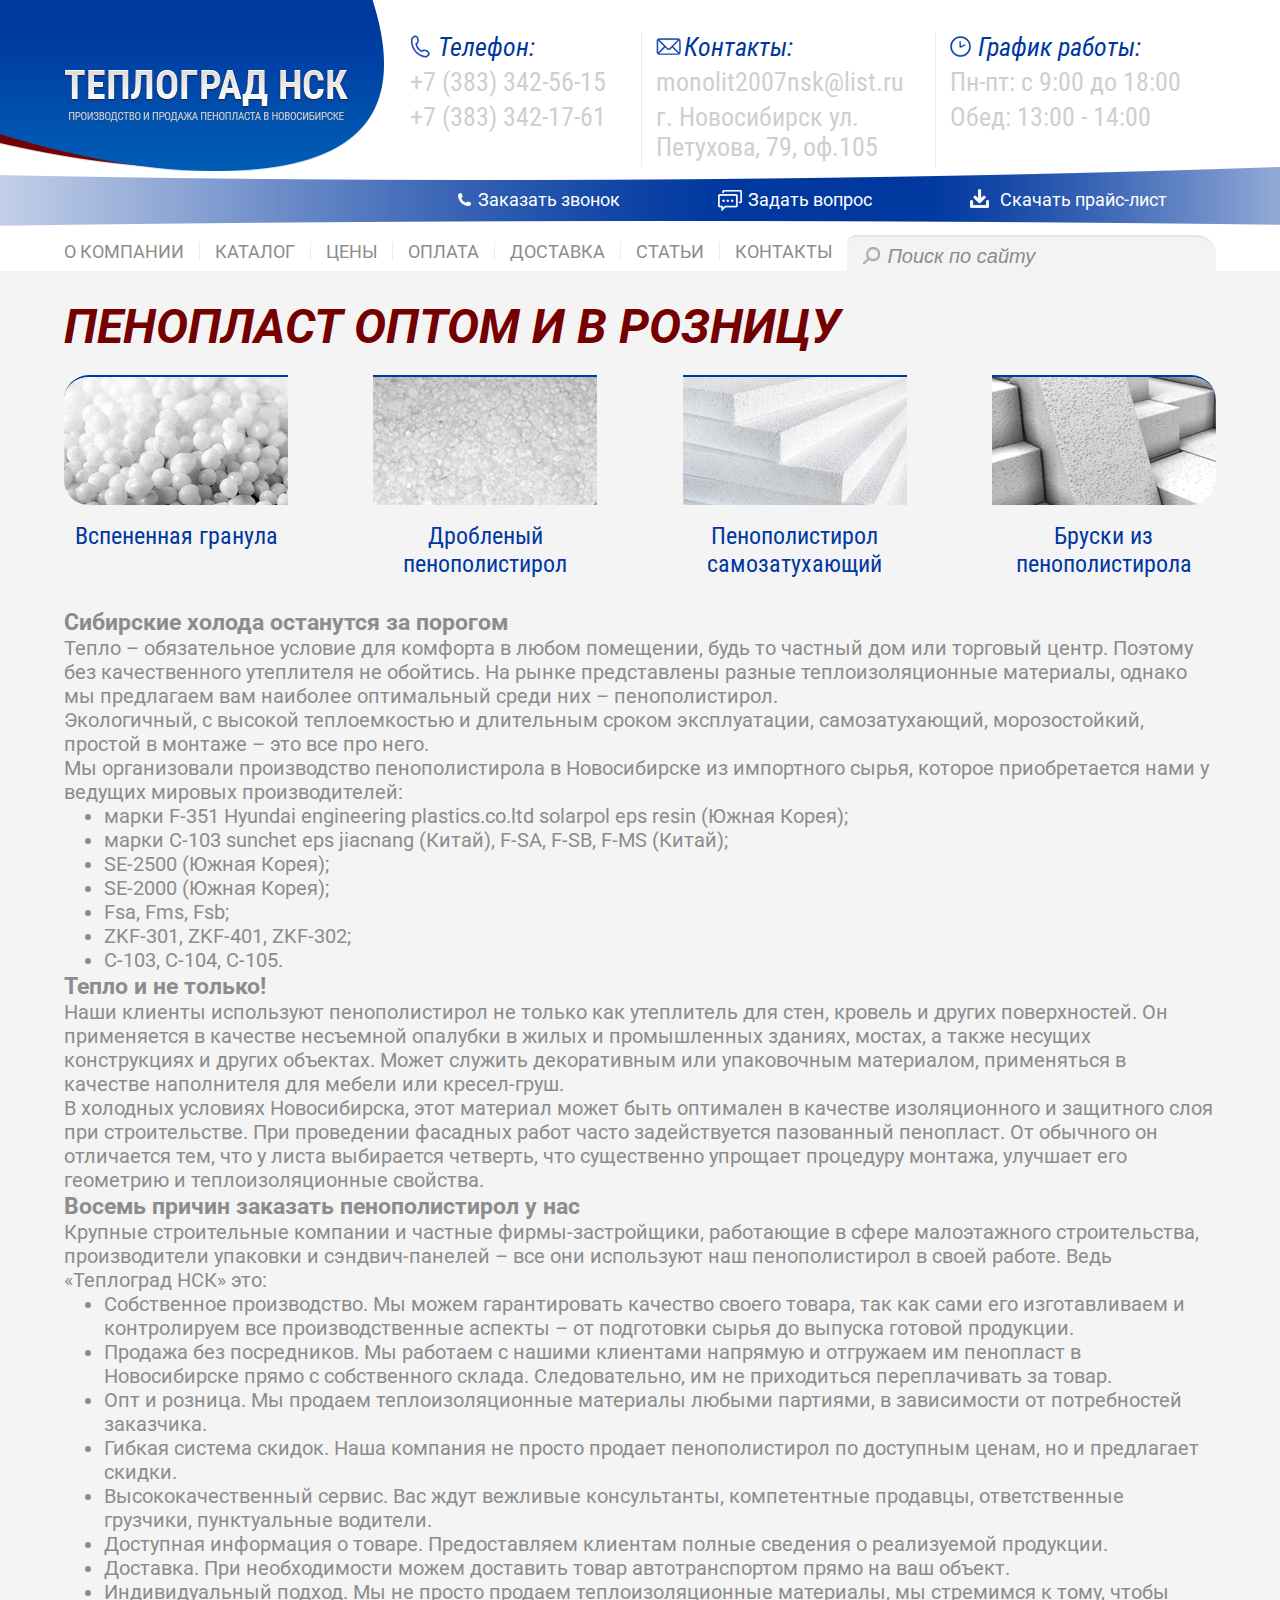
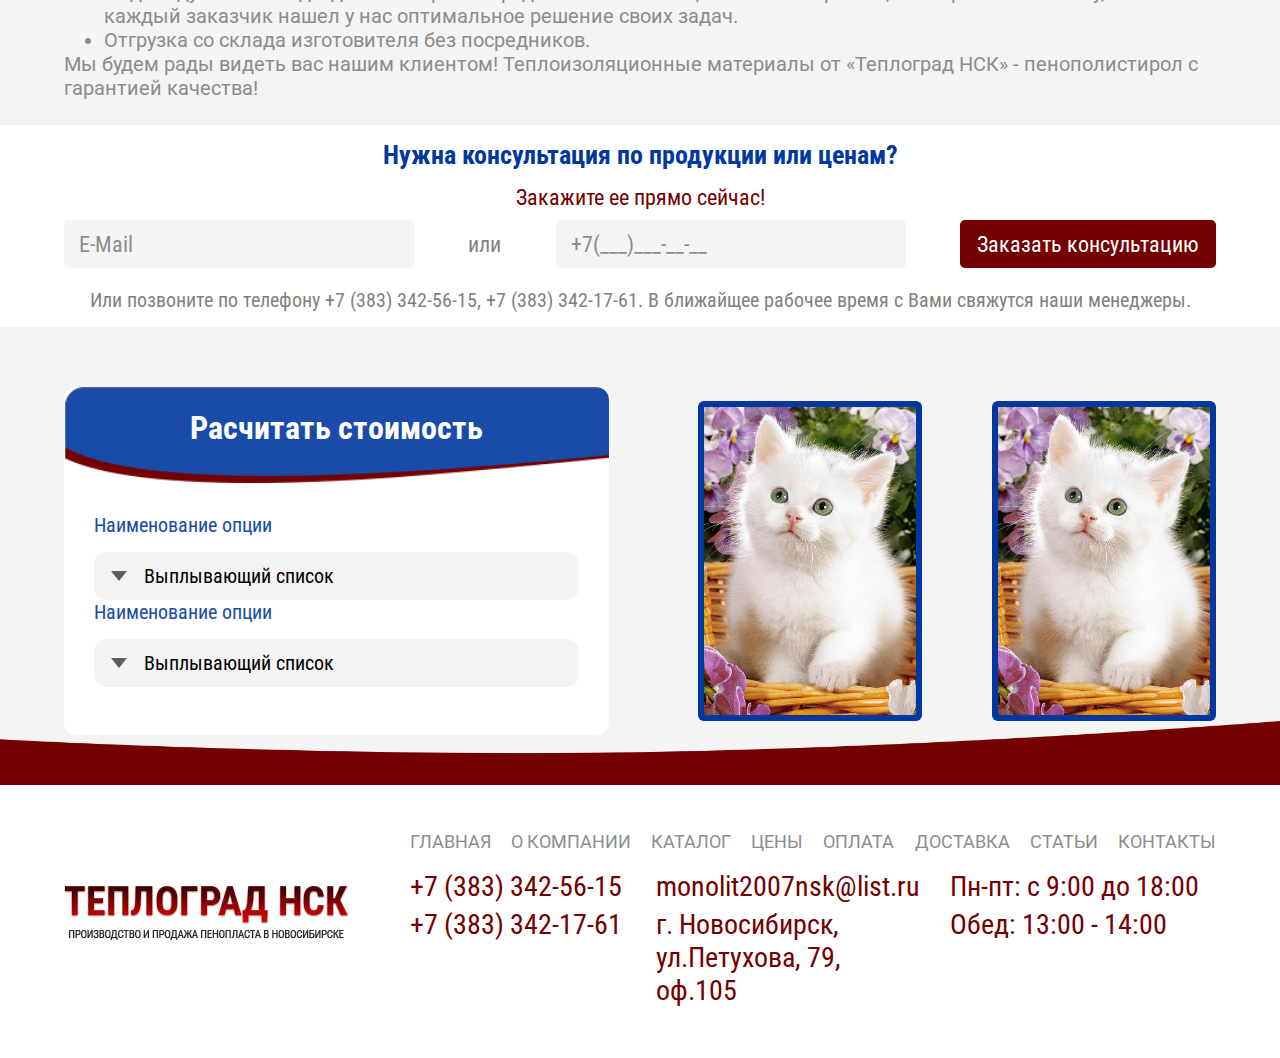
==== index.html @ 65cd07c8 "Правки клиента" ====
<!DOCTYPE html>
<html lang="en">
<head>
	<meta charset="UTF-8">
	<meta name="viewport" content="width=device-width, initial-scale=1">
	<link rel="stylesheet" href="css/style.css">
	<title>Теплоград</title>
</head>
<body>
	<header class="header">
		<div class="container">
			<div class="heaeder__top">
				<div class="header__logo">
					<a href="#" class="header__logo--link">
						<img src="img/Logo.png" alt="Теплоград НСК">
					</a>
				</div>
				<div class="header__info">
					<div class="header__phone">
						<span class="header__blue">
							Телефон:
						</span>
						<p class="header__text">
							<a href="tel:+73833425615">
								+7 (383) 342-56-15
							</a>
						</p>
						<p class="header__text">
							<a href="tel:+73833421761">
								+7 (383) 342-17-61
							</a>
						</p>
					</div>
					<div class="header__line"></div>
					<div class="header__contacts">
						<span class="header__blue">
							Контакты:
						</span>
						<p class="header__text">
							monolit2007nsk@list.ru
						</p>
						<p class="header__text">
							г. Новосибирск ул. Петухова, 79, оф.105
						</p>
					</div>
					<div class="header__line"></div>
					<div class="header__work">
						<span class="header__blue">
							График работы:
						</span>
						<p class="header__text">
							Пн-пт: с 9:00 до 18:00
						</p>
						<p class="header__text">
							Обед: 13:00 - 14:00
						</p>
					</div>
				</div>
			</div>
		</div>
		<div class="header__user-link">
			<div class="container">
				<div class="header__link">
					<a href="#" class="header__call">
						Заказать звонок
					</a>
					<a href="№" class="header__question">
						Задать вопрос
					</a>
					<a href="#" class="header__price-list">
						Скачать прайс-лист
					</a>
				</div>
			</div>
		</div>
		<div class="container">
			<div class="header__burger">
				<span class="header__top-line"></span>
				<span class="header__center-line"></span>
				<span class="header__bottom-line"></span>
			</div>
			<ul class="header__nav">
				<li class="header__item">
					<a href="#" class="header__link">
						О компании
					</a>						
				</li>
				<li class="header__item--line"></li>
				<li class="header__item">
					<a href="#" class="header__link">
						Каталог
					</a>							
				</li>
				<li class="header__item--line"></li>
				<li class="header__item">
					<a href="#" class="header__link">
						Цены
					</a>							
				</li>
				<li class="header__item--line"></li>
				<li class="header__item">
					<a href="#" class="header__link">
						Оплата
					</a>
				</li>
				<li class="header__item--line"></li>
				<li class="header__item">
					<a href="#" class="header__link">
						Доставка
					</a>	
				</li>
				<li class="header__item--line"></li>
				<li class="header__item">
					<a href="#" class="header__link">
						Статьи
					</a>							
				</li>
				<li class="header__item--line"></li>
				<li class="header__item">
					<a href="#" class="header__link">
						Контакты
					</a>							
				</li>
				<li class="header__item--search">
					<input type="search" id="site-search" name="search-site" placeholder="Поиск по сайту">
				</li>
			</ul>
		</div>
	</header>
	<main>
		<section class="content">
			<div class="container">
				<h1 class="content__header">
					Пенопласт оптом и в розницу
				</h1>
				<ul class="content__item">
<!--
					<li class="content__list">
						<img src="img/Photo1.png" alt="Пенопласт">
						<p>Пенопласт</p>
					</li>
-->
					<li class="content__list">
						<a href="#">
							<img src="img/Photo2.png" alt="Гранулы пенопласта">
							<p>Вспененная гранула</p>
						</a>
					</li>
					<li class="content__list">
						<a href="#">
							<img src="img/Photo3.png" alt="Крошка пенопласта">
							<p>Дробленый пенополистирол</p>
						</a>
					</li>
					<li class="content__list">
						<a href="#">
							<img src="img/Photo4.png" alt="Листовой пенопласт">
							<p>Пенополистирол самозатухающий</p>
						</a>
					</li>
					<li class="content__list">
						<a href="#">
							<img src="img/Photo5.png" alt="Пенопласт в блоках">
							<p>Бруски из пенополистирола</p>
						</a>
					</li>
				</ul>
				<div class="content__text">
					<h3>Сибирские холода останутся за порогом</h3>
					<p>Тепло – обязательное условие для комфорта в любом помещении, будь то частный дом или торговый центр. Поэтому без качественного утеплителя не обойтись. На рынке представлены разные теплоизоляционные материалы, однако мы предлагаем вам наиболее оптимальный среди них – пенополистирол.</p>
					<p>Экологичный, с высокой теплоемкостью и длительным сроком эксплуатации, самозатухающий, морозостойкий, простой в монтаже – это все про него.</p>
					<p>Мы организовали производство пенополистирола в Новосибирске из импортного сырья, которое приобретается нами у ведущих мировых производителей:</p>
					<ul>
						<li>марки F-351 Hyundai engineering plastics.co.ltd solarpol eps resin (Южная Корея);</li>
						<li>марки С-103 sunchet eps jiacnang (Китай), F-SA, F-SB, F-MS (Китай);</li>
						<li>SE-2500 (Южная Корея);</li>
						<li>SE-2000 (Южная Корея);</li>
						<li>Fsa, Fms, Fsb;</li>
						<li>ZKF-301, ZKF-401, ZKF-302;</li>
						<li>C-103, C-104, C-105.</li>
					</ul>
					<h3>Тепло и не только!</h3>
					<p>Наши клиенты используют пенополистирол не только как утеплитель для стен, кровель и других поверхностей. Он применяется в качестве несъемной опалубки в жилых и промышленных зданиях, мостах, а также несущих конструкциях и других объектах. Может служить декоративным или упаковочным материалом, применяться в качестве наполнителя для мебели или кресел-груш.</p>
					<p>В холодных условиях Новосибирска, этот материал может быть оптимален в качестве изоляционного и защитного слоя при строительстве. При проведении фасадных работ часто задействуется пазованный пенопласт. От обычного он отличается тем, что у листа выбирается четверть, что существенно упрощает процедуру монтажа, улучшает его геометрию и теплоизоляционные свойства.</p>
					<h3>Восемь причин заказать пенополистирол у нас</h3>
					<p>Крупные строительные компании и частные фирмы-застройщики, работающие в сфере малоэтажного строительства, производители упаковки и сэндвич-панелей – все они используют наш пенополистирол в своей работе. Ведь «Теплоград НСК» это:</p>
					<ul>
						<li>Собственное производство. Мы можем гарантировать качество своего товара, так как сами его изготавливаем и контролируем все производственные аспекты – от подготовки сырья до выпуска готовой продукции.</li>
						<li>Продажа без посредников. Мы работаем с нашими клиентами напрямую и отгружаем им пенопласт в Новосибирске прямо с собственного склада. Следовательно, им не приходиться переплачивать за товар.</li>
						<li>Опт и розница. Мы продаем теплоизоляционные материалы любыми партиями, в зависимости от потребностей заказчика.</li>
						<li>Гибкая система скидок. Наша компания не просто продает пенополистирол по доступным ценам, но и предлагает скидки.</li>
						<li>Высококачественный сервис. Вас ждут вежливые консультанты, компетентные продавцы, ответственные грузчики, пунктуальные водители.</li>
						<li>Доступная информация о товаре. Предоставляем клиентам полные сведения о реализуемой продукции.</li>
						<li>Доставка. При необходимости можем доставить товар автотранспортом прямо на ваш объект.</li>
						<li>Индивидуальный подход. Мы не просто продаем теплоизоляционные материалы, мы стремимся к тому, чтобы каждый заказчик нашел у нас оптимальное решение своих задач.</li>
						<li>Отгрузка со склада изготовителя без посредников.</li>
					</ul>
					<p>Мы будем рады видеть вас нашим клиентом! Теплоизоляционные материалы от «Теплоград НСК» - пенополистирол с гарантией качества! </p>
				</div>
			</div>
		</section>
		<section class="form">
			<div class="container">
				<h2 class="form__header">
					Нужна консультация по продукции или ценам?
				</h2>
				<p class="form__sub-heder">
					Закажите ее прямо сейчас!
				</p>
				<form action="#" class="form__data">
					<input class="form__mail form--input" type="email" placeholder="E-Mail">
					<p class="form__сonnection">
						или
					</p>
					<input type="phone" class="form__phone form--input" placeholder="+7(___)___-__-__">
					<input type="submit" class="form__submit" value="Заказать консультацию">
				</form>
				<p class="form__bottom">
					Или позвоните по телефону +7 (383) 342-56-15, +7 (383) 342-17-61. В ближайщее рабочее время с Вами свяжутся наши менеджеры.
				</p>
			</div>
		</section>
		<section class="calc">
			<div class="container">
				<div class="calc__left">
					<h2 class="calc__header">
						Расчитать стоимость
					</h2>
					<div class="calc__option-block">
						<p class="calc__name-option">
							Наименование опции
						</p>
						<div class="calc__container-select">
							<select name="theme-1" id="calc__select-1" class="calc__select">
								<option class="calc__option">
									Выплывающий список
								</option>
								<option value="что-то" class="calc__option">
									что-то
								</option>
								<option value="что-то" class="calc__option">
									что-то
								</option>
								<option value="что-то" class="calc__option">
									что-то
								</option>
							</select>
						</div>
						<p class="calc__name-option">
							Наименование опции
						</p>
						<div class="calc__container-select">
							<select name="theme-2" id="calc__select-2" class="calc__select">
								<option class="calc__option">
									Выплывающий список
								</option>
								<option value="что-то" class="calc__option">
									что-то
								</option>
								<option value="что-то" class="calc__option">
									что-то
								</option>
								<option value="что-то" class="calc__option">
									что-то
								</option>
							</select>
						</div>
					</div>
				</div>
				<div class="calc__right">
					<div class="calc__image">
						<img src="img/%D0%91%D0%B5%D0%BB%D0%B0%D1%8F%20%D0%BA%D0%B8%D1%81%D0%BA%D0%B0-1.jpg" alt="">
					</div>
					<div class="calc__image">
						<img src="img/%D0%91%D0%B5%D0%BB%D0%B0%D1%8F%20%D0%BA%D0%B8%D1%81%D0%BA%D0%B0-1.jpg" alt="">
					</div>
				</div>
			</div>
		</section>
	</main>
	<footer class="footer">
		<div class="container">
			<div class="footer__logo">
				<a href="#">
					<img src="img/Logo-bottom.png" alt="Теплоград НСК">
				</a>				
			</div>
			<div class="footer__right">
				<ul class="footer__nav">
					<li class="footer__item">
						<a href="#" class="footer__link">
							Главная
						</a>
					</li>
					<li class="footer__item">
						<a href="#" class="footer__link">
							О компании
						</a>						
					</li>
					<li class="footer__item">
						<a href="#" class="footer__link">
							Каталог
						</a>							
					</li>
					<li class="footer__item">
						<a href="#" class="footer__link">
							Цены
						</a>							
					</li>
					<li class="footer__item">
						<a href="#" class="footer__link">
							Оплата
						</a>
					</li>
					<li class="footer__item">
						<a href="#" class="footer__link">
							Доставка
						</a>	
					</li>
					<li class="footer__item">
						<a href="#" class="footer__link">
							Статьи
						</a>							
					</li>
					<li class="footer__item">
						<a href="#" class="footer__link">
							Контакты
						</a>							
					</li>
				</ul>
				<div class="footer__info">
					<div class="footer__phone">
						<p class="footer__text">
							<a href="tel:+73833425615">
								+7 (383) 342-56-15
							</a>
						</p>
						<p class="footer__text">
							<a href="tel:+73833421761">
								+7 (383) 342-17-61
							</a>
						</p>
					</div>
					<div class="footer__contacts">
						<p class="footer__text">
							monolit2007nsk@list.ru
						</p>
						<p class="footer__text">
							г. Новосибирск, ул.Петухова, 79, оф.105
						</p>
					</div>
					<div class="footer__work">
						<p class="footer__text">
							Пн-пт: с 9:00 до 18:00
						</p>
						<p class="footer__text">
							Обед: 13:00 - 14:00
						</p>
					</div>
				</div>
			</div>
		</div>
	</footer>
	
	<script src="js/js.js"></script>
</body>
</html>
---- css/style.css ----
@import url('https://fonts.googleapis.com/css?family=Roboto:300,300i,400,400i,700,700i&subset=cyrillic-ext');
@import url('https://fonts.googleapis.com/css?family=Roboto+Condensed:300,300i,400,400i&subset=cyrillic-ext');
* {
  margin: 0;
  padding: 0;
  box-sizing: border-box;
}
html,
body {
  font-family: "Roboto", sans-serif;
  font-size: 62.5%;
}
a {
  text-decoration: none;
}
.header {
  margin-top: 3.2rem;
}
.container {
  margin: 0 auto;
  max-width: 119.2rem;
  width: 100%;
  padding-left: 2rem;
  padding-right: 2rem;
}
.heaeder__top {
  display: flex;
  justify-content: space-between;
  font-size: 2.6rem;
  align-items: center;
  position: relative;
}
.header__info {
  display: flex;
  justify-content: space-between;
  width: 70%;
  color: #a0a0a0;
}
.header__info a {
  color: #a0a0a0;
}
.header__phone {
  width: 27%;
}
.header__contacts,
.header__work {
  width: 33%;
}
.header__logo {
  width: 30%;
}
.header__logo::after {
  content: '';
  width: 87rem;
  height: 17.6rem;
  background-image: url(../img/Blue%20Shape.png);
  background-size: cover;
  position: absolute;
  top: -3.7rem;
  left: -55rem;
  z-index: -1;
}
.header__logo img {
  width: 28.5rem;
}
.header__blue {
  padding-left: 2.8rem;
  color: #0038a0;
  position: relative;
  font-family: 'Roboto Condensed', sans-serif;
  font-style: italic;
}
.header__blue::after {
  content: '';
  position: absolute;
  left: 0;
  background-repeat: no-repeat;
  background-size: cover;
}
.header__line {
  width: 1px;
  min-height: max-content;
  background-color: #ECECEC;
}
.header__text {
  margin-bottom: 5px;
  margin-top: 5px;
  font-family: 'Roboto Condensed', sans-serif;
  opacity: 0.5;
}
.header__phone .header__blue::after {
  background-image: url(../img/Phone%20Icon.png);
  width: 2rem;
  height: 2.3rem;
  top: 0.3rem;
}
.header__contacts .header__blue::after {
  background-image: url(../img/Mail%20Icon.png);
  width: 2.5rem;
  height: 1.7rem;
  top: 0.6rem;
}
.header__work .header__blue::after {
  background-image: url(../img/Clock%20Icon.png);
  width: 2.1rem;
  height: 2.1rem;
  top: 0.4rem;
}
.header__user-link {
  background-image: url(../img/Shape.png);
  background-position: center 100%;
  background-repeat: no-repeat;
  height: 6.4rem;
  display: flex;
  align-self: center;
}
.header__user-link .container {
  display: flex;
}
.header__user-link .header__link {
  font-size: 1.8rem;
  width: 70%;
  margin-left: 30%;
  display: flex;
  justify-content: space-around;
  align-items: center;
}
.header__user-link .header__link a {
  color: #ffffff;
  position: relative;
}
.header__user-link .header__link a:hover {
  text-shadow: 0px 0px 6px #fff;
}
.header__user-link .header__link a::after {
  content: '';
  position: absolute;
  left: 0;
  background-repeat: no-repeat;
  background-size: cover;
}
.header__user-link .header__link a:hover:after {
  filter: drop-shadow(0px 0px 6px #ffffff);
}
.header__call {
  padding-left: 2rem;
}
.header__call::after {
  top: 0.4rem;
  background-image: url(../img/Phone%20Icon1.png);
  width: 1.3rem;
  height: 1.3rem;
}
.header__question {
  padding-left: 3rem;
}
.header__question::after {
  top: 0.1rem;
  background-image: url(../img/Message%20Icon.png);
  width: 2.4rem;
  height: 2.1rem;
}
.header__price-list {
  padding-left: 3rem;
}
.header__price-list::after {
  top: 0;
  background-image: url(../img/Download%20Icon.png);
  width: 1.9rem;
  height: 1.9rem;
}
.header__nav {
  list-style: none;
  font-size: 1.8rem;
  display: flex;
  justify-content: space-between;
  align-items: center;
  position: relative;
}
.header__item--line {
  width: 1px;
  min-height: 18px;
  background-color: #ECECEC;
}
header__item {
  line-height: 4.8rem;
}
.header__item .header__link {
  color: #8C8C8C;
  border-bottom: 4px solid #fff;
  text-transform: uppercase;
  padding: 0.5rem 0;
}
.header__item .header__link:hover {
  color: #0038A0;
  text-shadow: 0px 0px 6px #0038A0;
}
.header__item .header__link:active,
.header__item .header__link:target,
.header__item .header__link:focus {
  border-bottom: 4px solid #740000;
}
.header__item--search {
  width: 32%;
  position: relative;
  bottom: -0.4rem;
}
.header__item--search input {
  width: 100%;
  border: none;
  border-top: 2px solid #E6E6E6;
  border-top-left-radius: 0.9rem;
  border-top-right-radius: 2rem;
  height: 4rem;
  padding-left: 4rem;
  background: #F3F3F3;
  font-size: 2rem;
  font-style: italic;
  position: relative;
}
.header__item--search input::placeholder {
  color: #8C8C8C;
}
.header__item--search::after {
  content: '';
  width: 1.7rem;
  height: 1.7rem;
  background-image: url(../img/Icon.png);
  background-size: cover;
  background-repeat: no-repeat;
  position: absolute;
  top: 1.2rem;
  left: 1.6rem;
}
.content {
  background-color: #F4F4F4;
}
.content__header {
  font-size: 4.8rem;
  color: #740000;
  font-style: italic;
  text-transform: uppercase;
  padding-top: 2.7rem;
  margin-bottom: 2rem;
}
.content__item {
  list-style: none;
  display: flex;
  justify-content: space-between;
  align-items: flex-start;
}
.content__list {
  margin-bottom: 3rem;
  text-align: center;
  width: 22.4rem;
}
.content__list img {
  border-top: 2px solid #0038a0;
  margin-bottom: 1.5rem;
  width: 22.4rem;
}
.content__list:first-child img {
  border-top-left-radius: 2.5rem;
  border-bottom-left-radius: 2.5rem;
}
.content__list:last-child img {
  border-top-right-radius: 2.5rem;
  border-bottom-right-radius: 2.5rem;
}
.content__list p {
  font-size: 2.4rem;
  font-family: 'Roboto Condensed', sans-serif;
  color: #0038a0;
  transition: 0.5s;
}
.content__list a {
  transition: 0.5s;
}
.content__list a:hover {
  filter: drop-shadow(0px 0px 5px #000000);
}
.content__list a:hover p {
  color: #740000;
  filter: drop-shadow(0px 0px 5px #740000);
}
.content__text {
  font-size: 2rem;
  color: #8C8C8C;
  padding-bottom: 2.5rem;
}
.content__text ul {
  padding-left: 4rem;
}
.form {
  margin-bottom: 1.5rem;
  margin-top: 1.5rem;
  text-align: center;
  font-family: 'Roboto Condensed', sans-serif;
}
.form__header {
  font-size: 2.6rem;
  color: #0038a0;
  margin-bottom: 1.5rem;
}
.form__sub-heder {
  color: #740000;
  font-size: 2.2rem;
  margin-bottom: 1rem;
}
.form__data {
  display: flex;
  justify-content: space-between;
  align-items: center;
  font-size: 2.2rem;
  margin-bottom: 2rem;
}
.form--input {
  width: 35rem;
  height: 4.8rem;
  border: none;
  border-radius: 5px;
  background-color: #F4F4F4;
  padding-left: 1.5rem;
  font-size: 2.2rem;
  font-family: 'Roboto Condensed', sans-serif;
}
.form--input::placeholder {
  color: #8C8C8C;
}
.form__сonnection {
  opacity: 0.5;
}
.form__submit {
  background-color: #740000;
  color: #fff;
  border: none;
  border-radius: 5px;
  width: 25.6rem;
  height: 4.8rem;
  font-size: 2.2rem;
  cursor: pointer;
  font-family: 'Roboto Condensed', sans-serif;
}
.form__bottom {
  font-size: 2rem;
  margin-bottom: 1.5rem;
  opacity: 0.5;
}
.calc {
  background-color: #F4F4F4;
  padding-top: 6rem;
  padding-bottom: 5rem;
  font-family: 'Roboto Condensed', sans-serif;
  position: relative;
  overflow: hidden;
}
.calc .container {
  display: flex;
  justify-content: space-between;
  align-items: center;
}
.calc::before {
  content: '';
  position: absolute;
  bottom: 0;
  left: 0;
  background-image: url(../img/Red%20Shape.png);
  background-repeat: no-repeat;
  height: 6.4rem;
  width: 100vw;
  background-size: cover;
}
.calc__left {
  background-color: #fff;
  border-radius: 13px;
  width: 54.5rem;
}
.calc__header {
  text-align: center;
  padding-top: 2.2rem;
  padding-bottom: 3.6rem;
  font-size: 3.2rem;
  margin-bottom: 3rem;
  color: #fff;
  background-image: url(../img/Blue%20Shape1.png);
  background-size: cover;
  background-repeat: no-repeat;
  height: 100%;
  width: 100%;
  border-top-left-radius: 13px;
  border-top-right-radius: 13px;
}
.calc__option-block {
  padding-left: 3rem;
  padding-right: 3rem;
  padding-bottom: 4.8rem;
}
.calc__name-option {
  font-size: 2rem;
  color: #194ca9;
  margin-bottom: 1.5rem;
}
.calc__select {
  width: 100%;
  padding-left: 5rem;
  height: 4.8rem;
  margin-bottom: 2rem;
  font-size: 2rem;
  border: none;
  background-color: #F4F4F4;
  font-family: 'Roboto Condensed', sans-serif;
  border-radius: 13px;
  -webkit-appearance: none;
}
.calc__select:last-child {
  margin-bottom: 0;
}
.calc__container-select {
  position: relative;
}
.calc__container-select::after {
  content: '';
  width: 1.6rem;
  height: 1rem;
  top: 50%;
  margin-top: -0.5rem;
  position: absolute;
  left: 1.7rem;
  background-image: url(../img/Arrow.png);
  background-repeat: no-repeat;
  background-size: cover;
  z-index: 1;
}
.calc__right {
  display: flex;
  justify-content: space-between;
  width: 45%;
}
.calc__image {
  height: 32rem;
  width: 22.4rem;
  border-radius: 6px;
  background-color: #0038A0;
  padding: 6px;
}
.calc__image img {
  width: 100%;
  height: 100%;
}
.footer {
  margin-top: 3.2rem;
  margin-bottom: 4.6rem;
}
.footer .container {
  display: flex;
  justify-content: space-between;
  align-items: center;
}
.footer__logo {
  width: 30%;
}
.footer__logo img {
  width: 28.5rem;
}
.footer__right {
  width: 70%;
  display: flex;
  flex-direction: column;
}
.footer__nav {
  list-style: none;
  font-size: 1.8rem;
  display: flex;
  justify-content: space-between;
  align-items: center;
  height: 4.8rem;
  position: relative;
}
.footer__item--line {
  width: 1px;
  min-height: 18px;
  background-color: #ECECEC;
}
.footer__item .footer__link {
  color: #8C8C8C;
  border-bottom: 4px solid #fff;
  text-transform: uppercase;
  padding: 1rem 0;
}
.footer__item .footer__link:hover {
  color: #740000;
  text-shadow: 0px 0px 6px #740000;
}
.footer__info {
  display: flex;
  justify-content: space-between;
}
.footer__info a {
  color: #740000;
}
.footer__text {
  margin-bottom: 5px;
  margin-top: 5px;
  font-family: 'Roboto Condensed', sans-serif;
  color: #740000;
  font-size: 2.8rem;
}
.header__burger {
  display: none;
}
.footer__phone {
  width: 27%;
}
.footer__contacts,
.footer__work {
  width: 33%;
}
@media (max-width: 1192px) {
  html,
  body {
    font-size: 0.8389vw;
  }
}
@media (max-width: 700px) {
  .content__list:first-child img,
  .content__list:last-child img {
    border-top-left-radius: 0;
    border-bottom-left-radius: 0;
  }
  .content__list img {
    border-top: none;
  }
  .content__item {
    flex-wrap: wrap;
    justify-content: space-between;
    flex-direction: column;
    align-items: center;
  }
  .content__list {
    width: 80%;
  }
  .form__data {
    flex-direction: column;
  }
  .form--input {
    margin-bottom: 2rem;
    width: 65%;
    height: 48px;
    font-size: 16px;
  }
  .form__сonnection {
    display: none;
  }
  .form__submit {
    width: 65%;
    height: 48px;
    font-size: 16px;
  }
  .calc .container {
    flex-direction: column;
  }
  .calc__left {
    margin-bottom: 4rem;
    width: 50rem;
  }
  .calc__select {
    height: 48px;
  }
  .heaeder__top {
    flex-direction: column;
    font-size: 4rem;
  }
  .header__logo::after {
    content: '';
    width: 100vw;
    height: 14.5rem;
    background-size: cover;
    position: absolute;
    background-color: #0038a0;
    top: -3.2rem;
    left: -2rem;
    z-index: -1;
    background-image: none;
  }
  .header__logo {
    width: auto;
    margin-bottom: 2rem;
  }
  .header__logo img {
    width: 50rem;
  }
  .header__user-link {
    background-position: center 100%;
    background-repeat: no-repeat;
    height: 6.4rem;
    display: flex;
    align-self: center;
    background-color: #740000;
  }
  .header__user-link .header__link {
    margin-left: 0;
    width: 100%;
  }
  .header__nav {
    flex-direction: column;
    height: auto;
    font-size: 12px;
    display: none;
  }
  .header__item--search input {
    text-align: center;
  }
  .header__item--line {
    width: 100vw;
    min-height: 1px;
  }
  .header__item .header__link {
    line-height: 32px;
  }
  .header__item--search input {
    height: 32px;
    font-size: 12px;
  }
  .header__item--search::after {
    top: 8px;
    left: 12px;
    width: 12px;
    height: 12px;
  }
  .header__burger {
    display: flex;
    height: 40px;
    flex-direction: column;
    align-items: center;
    justify-content: center;
    width: 40px;
  }
  .header__top-line,
  .header__center-line,
  .header__bottom-line {
    width: 20px;
    height: 1px;
    background-color: #0038a0;
    transition: 1s;
  }
  .header__top-line {
    transform: translateY(-5px);
  }
  .header__bottom-line {
    transform: translateY(5px);
  }
  .header__burger--active .header__center-line {
    display: none;
  }
  .header__burger--active .header__top-line {
    transform: rotate(-45deg);
  }
  .header__burger--active .header__bottom-line {
    transform: rotate(45deg);
  }
  .header__burger--active ~ .header__nav {
    display: flex;
  }
  .footer .container {
    flex-direction: column-reverse;
  }
  .footer__logo {
    width: auto;
  }
  .footer__logo img {
    width: 50rem;
  }
  .footer__right {
    width: 100%;
    margin-bottom: 2rem;
  }
  .calc__image {
    height: 100%;
    width: 47%;
  }
  .form__header {
    font-size: 16px;
  }
  .form__sub-heder {
    font-size: 14px;
  }
  .content__list img {
    width: auto;
  }
  .content__list p {
    font-size: 16px;
  }
  .calc__right {
    width: 50rem;
  }
  .header__info {
    width: 100%;
  }
  .header__contacts .header__blue::after {
    top: 1.1rem;
  }
  .header__phone .header__blue::after {
    top: 0.9rem;
  }
  .header__work .header__blue::after {
    top: 1rem;
  }
  .header__user-link .header__link {
    font-size: 3.4rem;
  }
  .header__call {
    padding-left: 3rem;
  }
  .header__question {
    padding-left: 4rem;
  }
  .header__price-list {
    padding-left: 4rem;
  }
  .header__call::after {
    width: 2.3rem;
    height: 2.3rem;
  }
  .header__question::after {
    width: 3.4rem;
    height: 3.1rem;
  }
  .header__price-list::after {
    width: 2.9rem;
    height: 2.9rem;
  }
  .calc__header {
    font-size: 16px;
  }
  .calc__name-option,
  .calc__select,
  .form__bottom,
  .content__text {
    font-size: 14px;
  }
  .footer__nav {
    font-size: 2.8rem;
  }
  .footer__text {
    font-size: 3.8rem;
  }
}
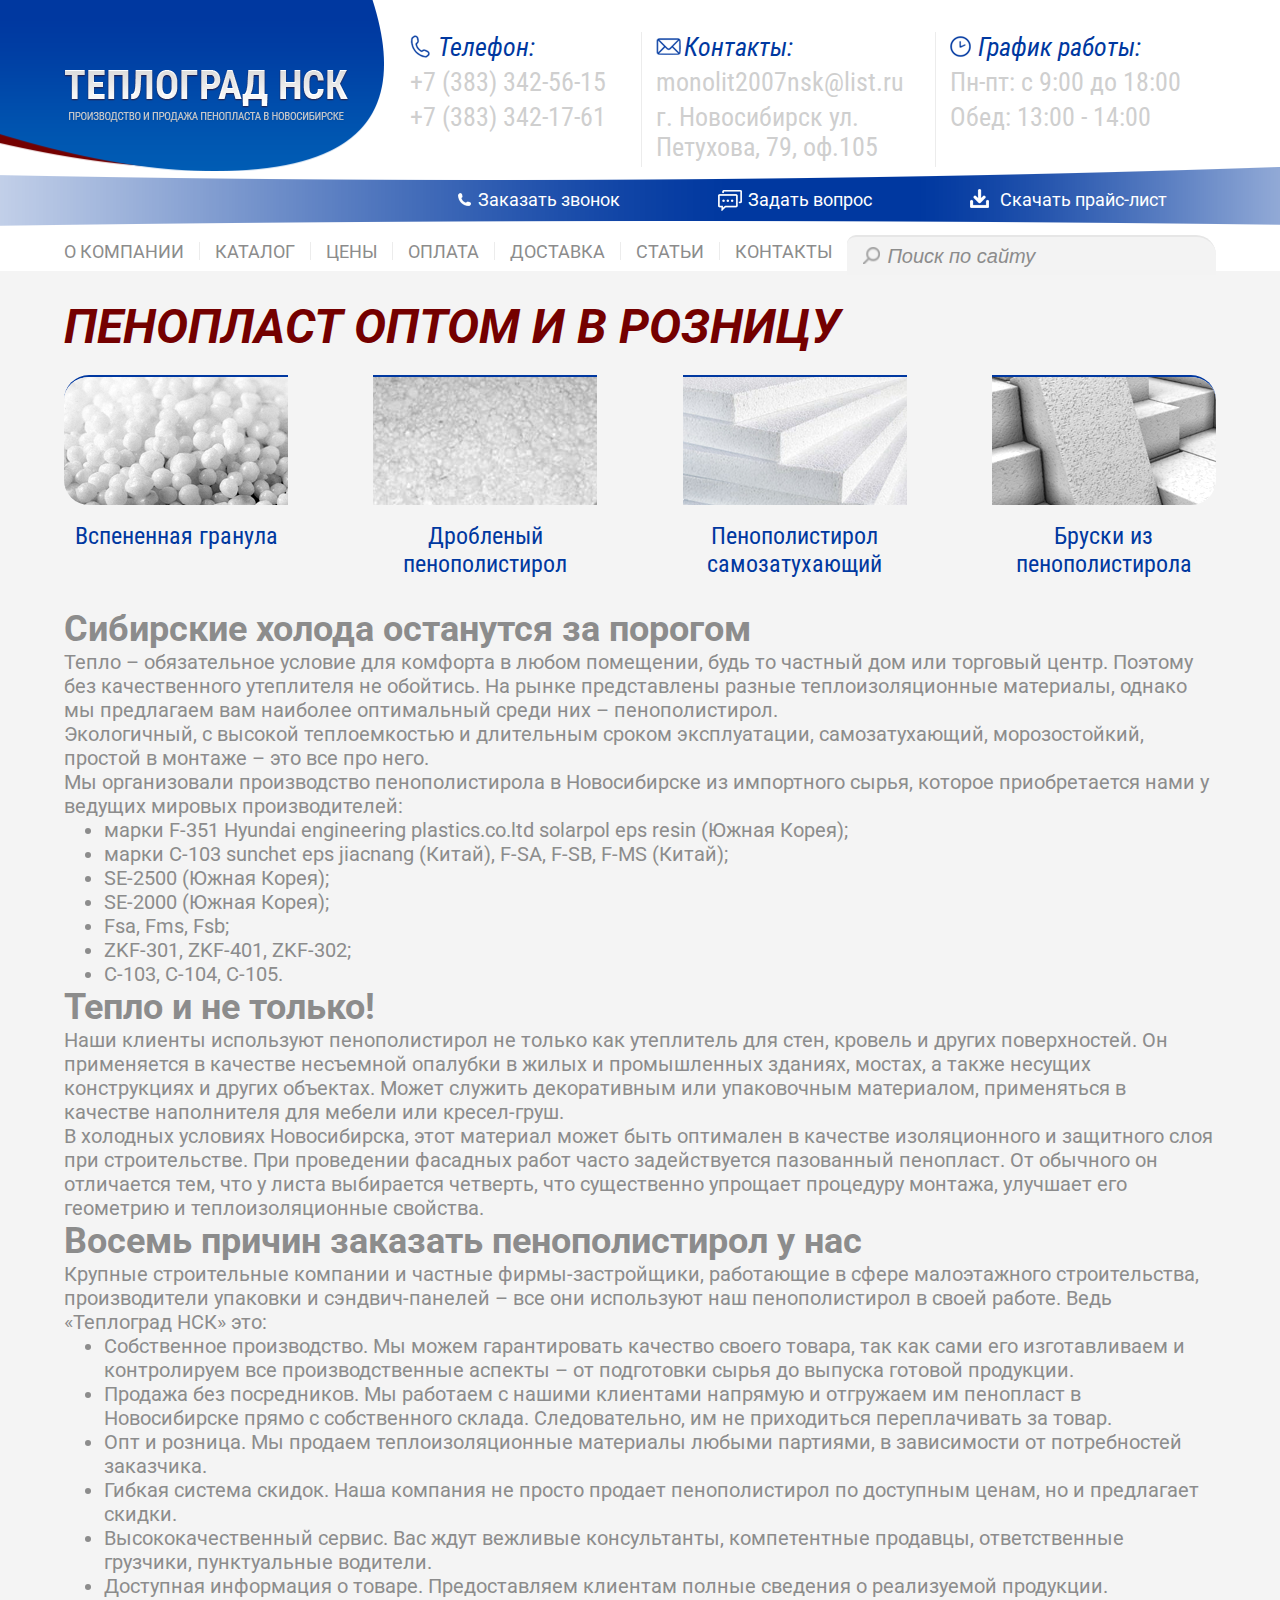
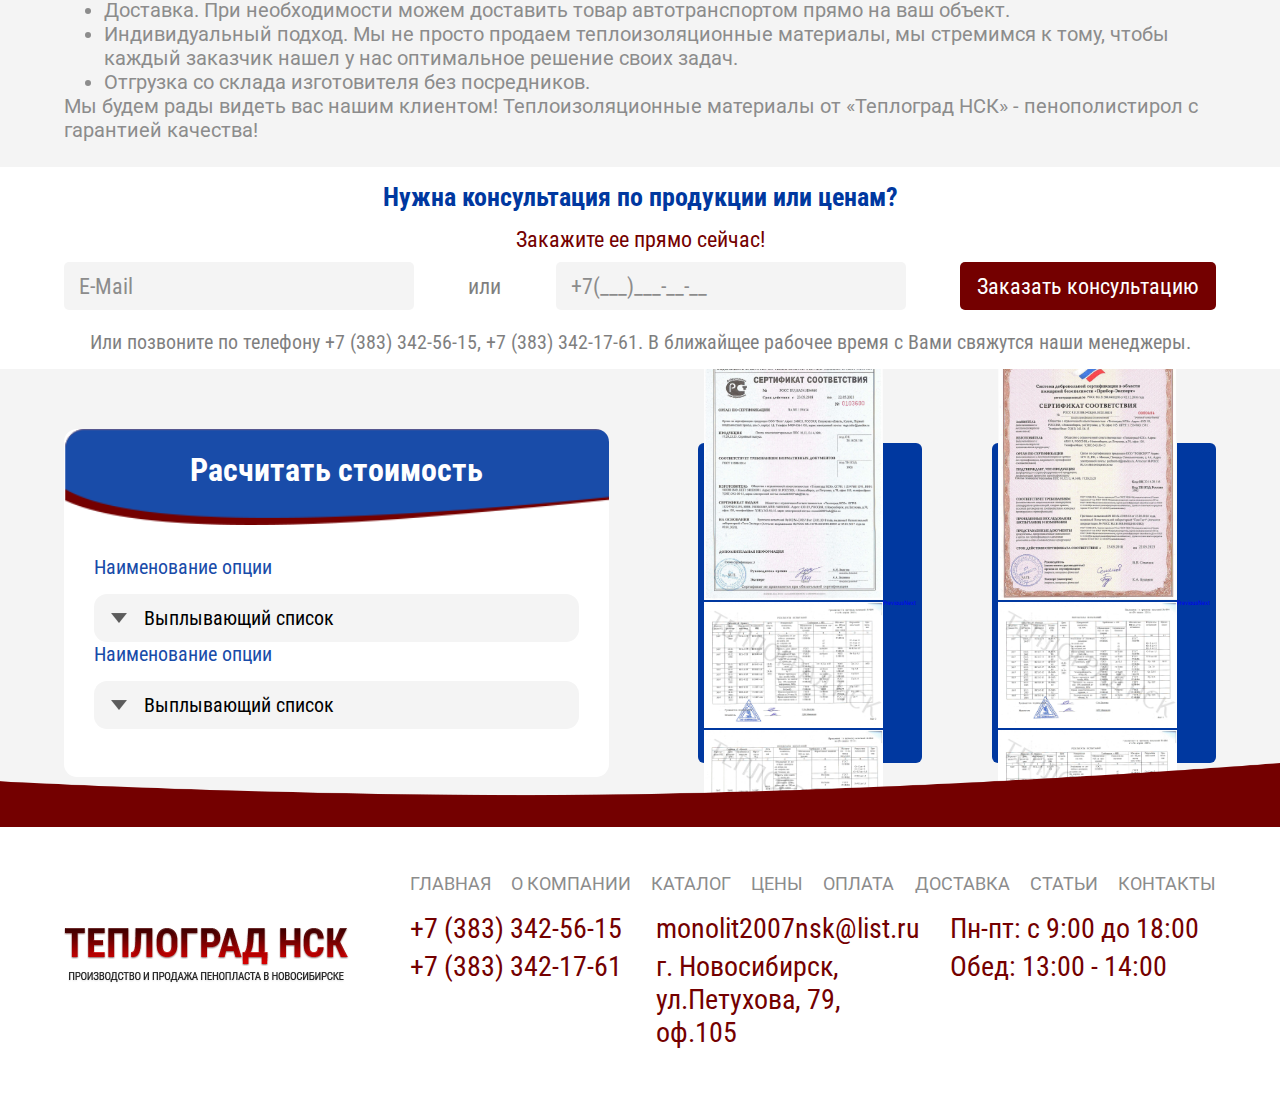
==== commit c4ee89ec: "Fix gallery" ====
--- a/index.html
+++ b/index.html
@@ -3,7 +3,9 @@
 <head>
 	<meta charset="UTF-8">
 	<meta name="viewport" content="width=device-width, initial-scale=1">
+	<link rel="stylesheet" href="https://stackpath.bootstrapcdn.com/bootstrap/4.1.3/css/bootstrap.min.css" integrity="sha384-MCw98/SFnGE8fJT3GXwEOngsV7Zt27NXFoaoApmYm81iuXoPkFOJwJ8ERdknLPMO" crossorigin="anonymous">
 	<link rel="stylesheet" href="css/style.css">
+	
 	<title>Теплоград</title>
 </head>
 <body>
@@ -268,16 +270,52 @@
 					</div>
 				</div>
 				<div class="calc__right">
-					<div class="calc__image">
-						<img src="img/%D0%91%D0%B5%D0%BB%D0%B0%D1%8F%20%D0%BA%D0%B8%D1%81%D0%BA%D0%B0-1.jpg" alt="">
-					</div>
-					<div class="calc__image">
-						<img src="img/%D0%91%D0%B5%D0%BB%D0%B0%D1%8F%20%D0%BA%D0%B8%D1%81%D0%BA%D0%B0-1.jpg" alt="">
+					<div  id="carouselExampleFade__1" class="calc__image carousel slide carousel-fade">
+						<div class="carousel-inner">
+							<div class="carousel-item active">
+								<img class="d-block w-100" src="img/sert1.jpg" alt="">
+							</div>
+							<div class="carousel-item">
+								<img class="d-block w-100" src="img/Protokol-isp_25.jpg" alt="">
+							</div>
+							<div class="carousel-item">
+								<img class="d-block w-100" src="img/Protokol-isp_50.jpg" alt="">
+							</div>
+						</div>	
+						<a class="carousel-control-prev" href="#carouselExampleFade__1" role="button" data-slide="prev">
+							<span class="carousel-control-prev-icon" aria-hidden="true"></span>
+							<span class="sr-only">Previous</span>
+						</a>
+						<a class="carousel-control-next" href="#carouselExampleFade__1" role="button" data-slide="next">
+							<span class="carousel-control-next-icon" aria-hidden="true"></span>
+							<span class="sr-only">Next</span>
+						</a>					
+					</div>
+					<div  id="carouselExampleFade__2" class="calc__image carousel slide carousel-fade">
+						<div class="carousel-inner">
+							<div class="carousel-item active">
+								<img class="d-block w-100" src="img/sert2.jpg" alt="">
+							</div>
+							<div class="carousel-item">
+								<img class="d-block w-100" src="img/Protokol-isp_15.jpg" alt="">
+							</div>
+							<div class="carousel-item">
+								<img class="d-block w-100" src="img/Protokol-isp_35.jpg" alt="">
+							</div>
+						</div>	
+						<a class="carousel-control-prev" href="#carouselExampleFade__2" role="button" data-slide="prev">
+							<span class="carousel-control-prev-icon" aria-hidden="true"></span>
+							<span class="sr-only">Previous</span>
+						</a>
+						<a class="carousel-control-next" href="#carouselExampleFade__2" role="button" data-slide="next">
+							<span class="carousel-control-next-icon" aria-hidden="true"></span>
+							<span class="sr-only">Next</span>
+						</a>					
 					</div>
 				</div>
 			</div>
 		</section>
-	</main>
+	</main>	
 	<footer class="footer">
 		<div class="container">
 			<div class="footer__logo">
@@ -362,6 +400,9 @@
 		</div>
 	</footer>
 	
+	<script src="https://code.jquery.com/jquery-3.3.1.slim.min.js" integrity="sha384-q8i/X+965DzO0rT7abK41JStQIAqVgRVzpbzo5smXKp4YfRvH+8abtTE1Pi6jizo" crossorigin="anonymous"></script>
+	<script src="https://cdnjs.cloudflare.com/ajax/libs/popper.js/1.14.3/umd/popper.min.js" integrity="sha384-ZMP7rVo3mIykV+2+9J3UJ46jBk0WLaUAdn689aCwoqbBJiSnjAK/l8WvCWPIPm49" crossorigin="anonymous"></script>
+	<script src="https://stackpath.bootstrapcdn.com/bootstrap/4.1.3/js/bootstrap.min.js" integrity="sha384-ChfqqxuZUCnJSK3+MXmPNIyE6ZbWh2IMqE241rYiqJxyMiZ6OW/JmZQ5stwEULTy" crossorigin="anonymous"></script>
 	<script src="js/js.js"></script>
 </body>
 </html>--- a/css/style.css
+++ b/css/style.css
@@ -9,9 +9,16 @@
 body {
   font-family: "Roboto", sans-serif;
   font-size: 62.5%;
+  overflow-x: hidden;
 }
 a {
   text-decoration: none;
+}
+a:hover {
+  text-decoration: none;
+}
+h3 {
+  font-size: 3.6rem;
 }
 .header {
   margin-top: 3.2rem;
@@ -442,6 +449,8 @@
   border-radius: 6px;
   background-color: #0038A0;
   padding: 6px;
+  display: flex;
+  align-items: center;
 }
 .calc__image img {
   width: 100%;
@@ -522,6 +531,9 @@
   }
 }
 @media (max-width: 700px) {
+  h3 {
+    font-size: 18px;
+  }
   .content__list:first-child img,
   .content__list:last-child img {
     border-top-left-radius: 0;
@@ -675,7 +687,6 @@
     margin-bottom: 2rem;
   }
   .calc__image {
-    height: 100%;
     width: 47%;
   }
   .form__header {
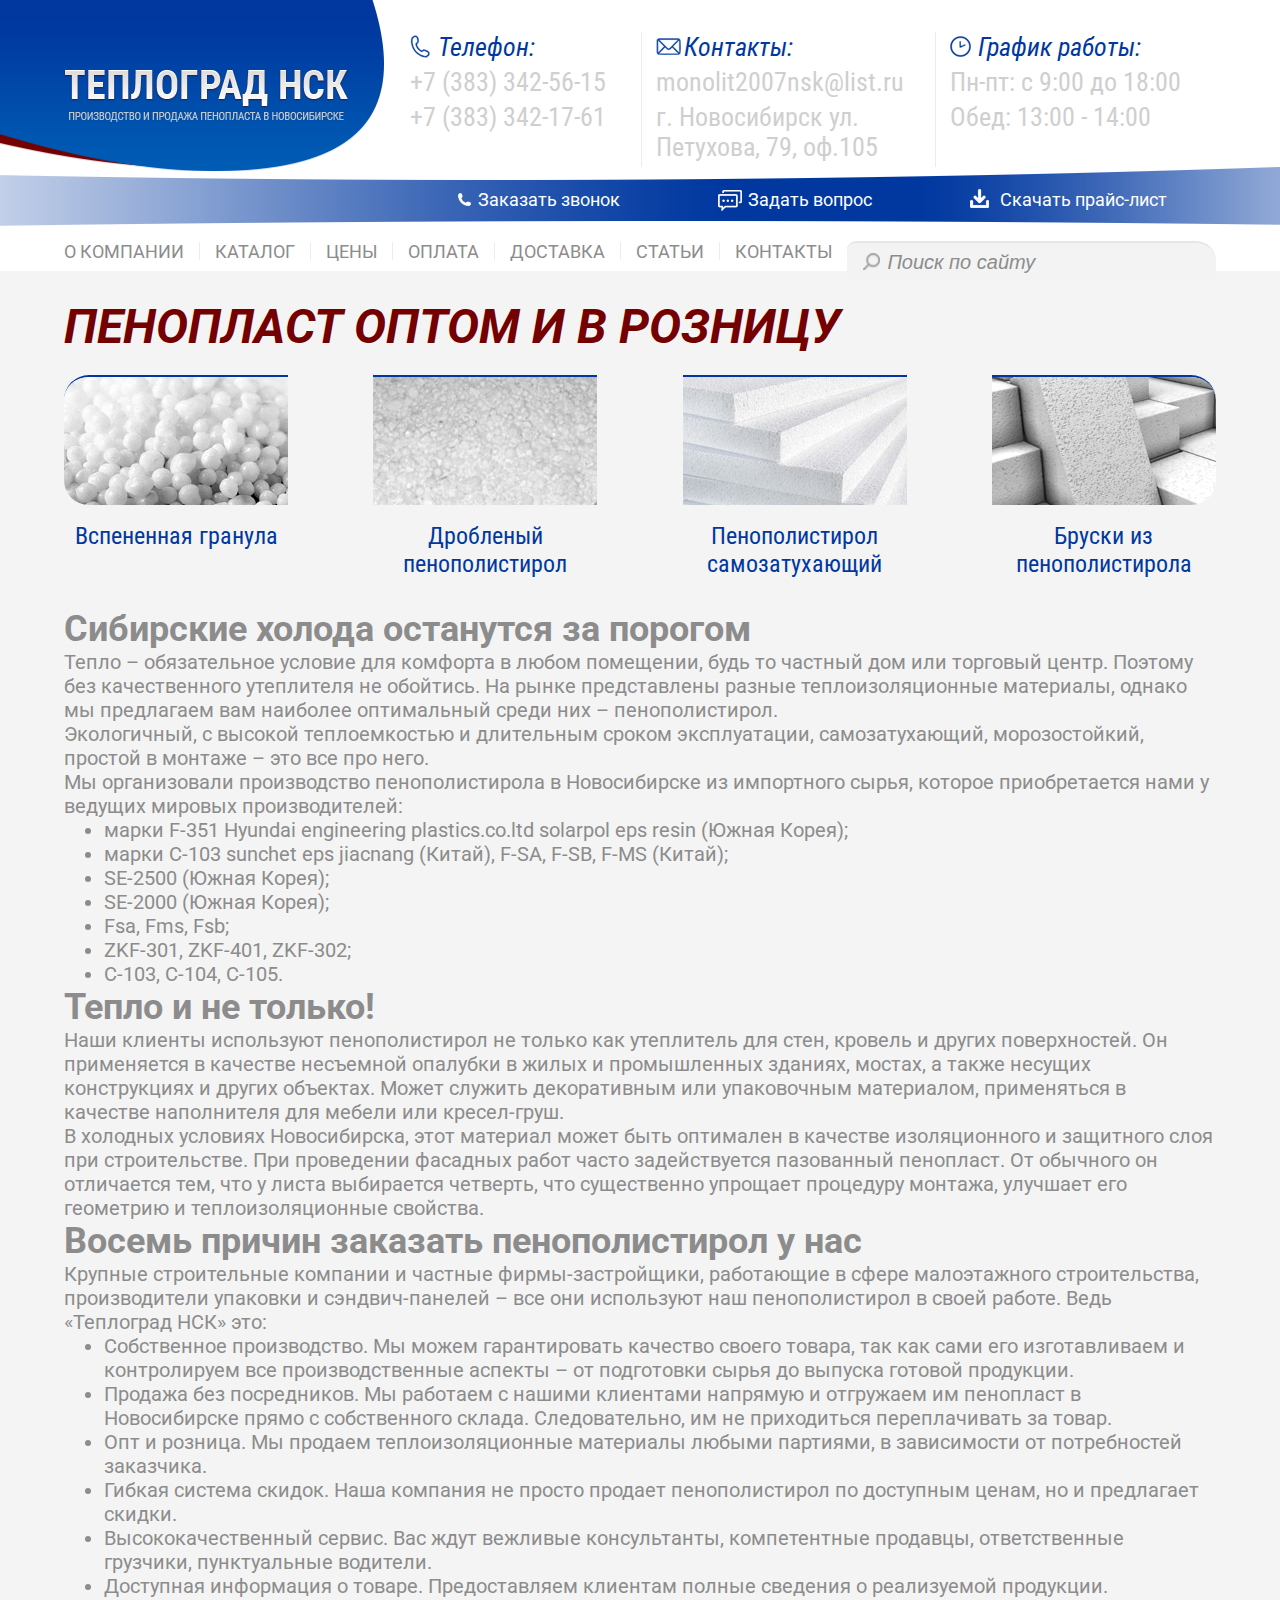
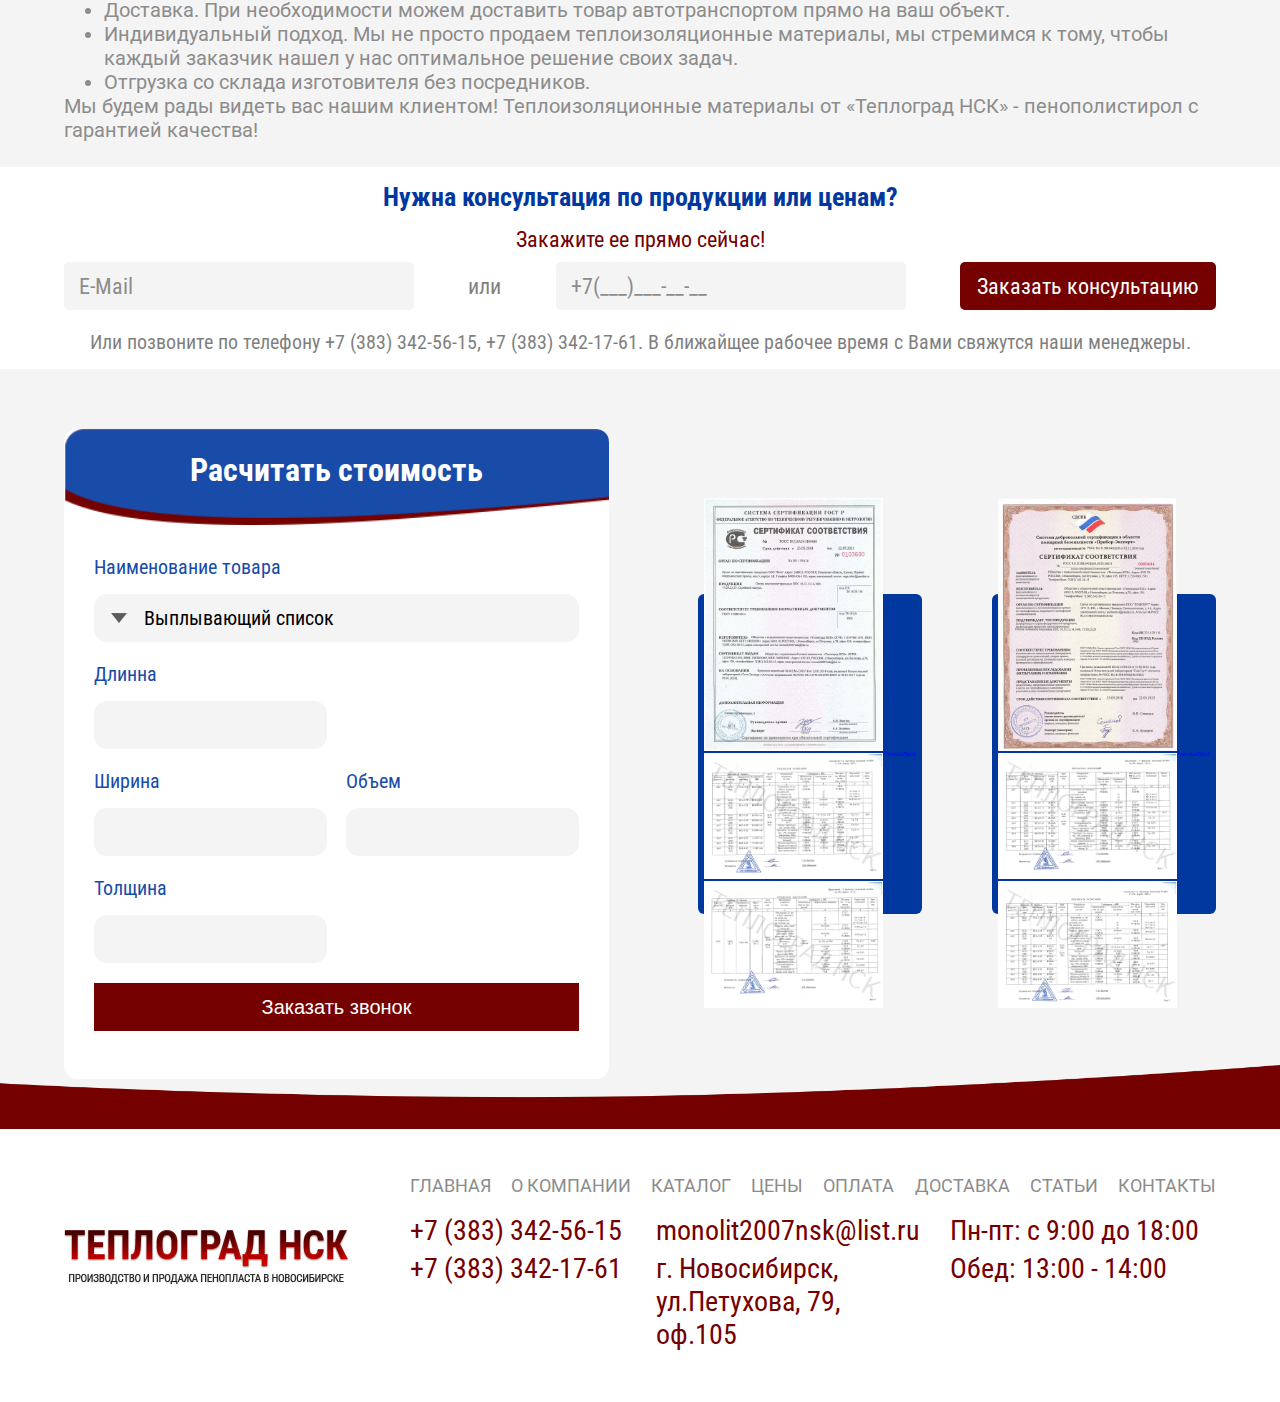
==== commit 740c9670: "Сделал попап и форму" ====
--- a/index.html
+++ b/index.html
@@ -230,43 +230,44 @@
 					</h2>
 					<div class="calc__option-block">
 						<p class="calc__name-option">
-							Наименование опции
+							Наименование товара
 						</p>
 						<div class="calc__container-select">
-							<select name="theme-1" id="calc__select-1" class="calc__select">
+							<select name="theme-1" id="calc__select" class="calc__select">
 								<option class="calc__option">
 									Выплывающий список
 								</option>
-								<option value="что-то" class="calc__option">
-									что-то
+								<option id="one" value="Пенополистирол самозатухающий" class="calc__option">
+									Пенополистирол самозатухающий 
 								</option>
-								<option value="что-то" class="calc__option">
-									что-то
+								<option id="two" value="Вспененная гранула" class="calc__option">
+									Вспененная гранула
 								</option>
-								<option value="что-то" class="calc__option">
-									что-то
+								<option id="three" value="Бруски из пенополистирола" class="calc__option">
+									Бруски из пенополистирола
+								</option>
+								<option id="four" value="Дробленый пенополистирол" class="calc__option">
+									Дробленый пенополистирол
 								</option>
 							</select>
+						</div>			
+						<div class="calc__main">
+							<div class="calc__data">
+								<p>Длинна</p>
+								<input type="text" class="calc__length">
+								<p>Ширина</p>
+								<input type="text" class="calc__width">
+								<p>Толщина</p>
+								<input type="text" class="calc__thickness">
+							</div>
+							<div class="calc__result">
+								<p>Объем</p>
+								<input type="text" class="calc__volume" readonly>								
+							</div>
 						</div>
-						<p class="calc__name-option">
-							Наименование опции
-						</p>
-						<div class="calc__container-select">
-							<select name="theme-2" id="calc__select-2" class="calc__select">
-								<option class="calc__option">
-									Выплывающий список
-								</option>
-								<option value="что-то" class="calc__option">
-									что-то
-								</option>
-								<option value="что-то" class="calc__option">
-									что-то
-								</option>
-								<option value="что-то" class="calc__option">
-									что-то
-								</option>
-							</select>
-						</div>
+						<button class="calc__btn-call">
+							Заказать звонок
+						</button>									
 					</div>
 				</div>
 				<div class="calc__right">
@@ -400,6 +401,26 @@
 		</div>
 	</footer>
 	
+	<section class="modal feedback">
+		<form class="feedback__form" action="" method="post">
+			<h3 class="feedback__header">
+				Отправьте заявку на расчет стоимости
+			</h3>
+			<p class="feedback__text">
+				Мы расчитаем для вас 
+				<span class="select__value-popap"></span>
+				объемом
+				<span class="volume__value"></span> 
+				м<sup>3</sup>					
+			</p>
+			<input type="name" class="feedback__name" placeholder="Имя">
+			<input type="tel" class="feedback__name" placeholder="+7(___)___-__-__">
+			<input type="email" class="feedback__name" placeholder="Email">
+			<input type="submit" class="feedback__submit" value="Заказать консультацию">
+			<div class="feedback__close"></div>
+		</form>
+	</section>
+	
 	<script src="https://code.jquery.com/jquery-3.3.1.slim.min.js" integrity="sha384-q8i/X+965DzO0rT7abK41JStQIAqVgRVzpbzo5smXKp4YfRvH+8abtTE1Pi6jizo" crossorigin="anonymous"></script>
 	<script src="https://cdnjs.cloudflare.com/ajax/libs/popper.js/1.14.3/umd/popper.min.js" integrity="sha384-ZMP7rVo3mIykV+2+9J3UJ46jBk0WLaUAdn689aCwoqbBJiSnjAK/l8WvCWPIPm49" crossorigin="anonymous"></script>
 	<script src="https://stackpath.bootstrapcdn.com/bootstrap/4.1.3/js/bootstrap.min.js" integrity="sha384-ChfqqxuZUCnJSK3+MXmPNIyE6ZbWh2IMqE241rYiqJxyMiZ6OW/JmZQ5stwEULTy" crossorigin="anonymous"></script>
--- a/css/style.css
+++ b/css/style.css
@@ -210,7 +210,7 @@
 .header__item--search {
   width: 32%;
   position: relative;
-  bottom: -0.4rem;
+  bottom: -1rem;
 }
 .header__item--search input {
   width: 100%;
@@ -422,6 +422,56 @@
 .calc__select:last-child {
   margin-bottom: 0;
 }
+.calc__main {
+  display: flex;
+  justify-content: space-between;
+  align-items: center;
+  width: 100%;
+  margin-top: 2rem;
+}
+.calc__data,
+.calc__result {
+  width: 48%;
+}
+.calc__data p,
+.calc__result p {
+  font-size: 2rem;
+  color: #194ca9;
+  margin-bottom: 1.5rem;
+}
+.calc__data input,
+.calc__result input {
+  width: 100%;
+  padding-left: 5rem;
+  height: 4.8rem;
+  margin-bottom: 2rem;
+  font-size: 2rem;
+  border: none;
+  background-color: #F4F4F4;
+  font-family: 'Roboto Condensed', sans-serif;
+  border-radius: 13px;
+}
+.calc__data input:last-child,
+.calc__result input:last-child {
+  margin-bottom: 0;
+}
+.calc__result {
+  display: flex;
+  flex-direction: column;
+  justify-content: space-between;
+}
+.calc__result input {
+  margin-bottom: 0;
+}
+.calc__btn-call {
+  width: 100%;
+  background-color: #740000;
+  color: #ffffff;
+  height: 4.8rem;
+  font-size: 2rem;
+  margin-top: 2rem;
+  border: none;
+}
 .calc__container-select {
   position: relative;
 }
@@ -438,6 +488,10 @@
   background-size: cover;
   z-index: 1;
 }
+button:focus,
+input:focus {
+  outline: inherit;
+}
 .calc__right {
   display: flex;
   justify-content: space-between;
@@ -523,6 +577,102 @@
 .footer__contacts,
 .footer__work {
   width: 33%;
+}
+.carousel-control-next-icon {
+  background-image: url(../img/chevron-right.png);
+}
+.carousel-control-prev-icon {
+  background-image: url(../img/chevron-left.png);
+}
+.modal {
+  position: fixed;
+  width: 100vw;
+  height: 100vh;
+  display: none;
+  background-color: rgba(0, 0, 0, 0.7);
+  z-index: 10;
+}
+.feedback__form {
+  position: absolute;
+  width: 80rem;
+  display: flex;
+  flex-direction: column;
+  align-items: center;
+  background: #fff;
+  border-radius: 10px;
+  padding: 2rem;
+}
+.feedback__form input {
+  width: 80%;
+  padding-left: 5rem;
+  height: 4.8rem;
+  margin-bottom: 2rem;
+  font-size: 2rem;
+  border: none;
+  background-color: #F4F4F4;
+  font-family: 'Roboto Condensed', sans-serif;
+  border-radius: 13px;
+}
+.feedback__form .feedback__submit {
+  width: 80%;
+  background-color: #740000;
+  color: #ffffff;
+  height: 4.8rem;
+  font-size: 2rem;
+  margin-top: 2rem;
+  cursor: pointer;
+}
+.feedback__form .feedback__submit:hover {
+  filter: drop-shadow(0px 0px 6px #740000);
+}
+.feedback__header {
+  font-size: 3.6rem;
+  margin-bottom: 2rem;
+  color: #8C8C8C;
+  text-align: center;
+}
+.feedback__text {
+  font-size: 2rem;
+  color: #8C8C8C;
+  padding-bottom: 2.5rem;
+  text-align: center;
+}
+.feedback__show {
+  display: flex;
+  justify-content: center;
+  align-items: center;
+}
+.feedback__close {
+  background-color: #0038A0;
+  width: 4rem;
+  height: 4rem;
+  position: absolute;
+  right: 1rem;
+  top: 1rem;
+  border-radius: 50%;
+  display: flex;
+  justify-content: center;
+  align-items: center;
+  cursor: pointer;
+}
+.feedback__close::after {
+  content: '';
+  width: 3rem;
+  height: 2px;
+  background-color: #ffffff;
+  position: absolute;
+  transform: rotate(-45deg);
+}
+.feedback__close::before {
+  content: '';
+  width: 3rem;
+  height: 2px;
+  background-color: #ffffff;
+  position: absolute;
+  transform: rotate(45deg);
+}
+.feedback__close:hover {
+  filter: drop-shadow(0px 0px 6px #0038a0);
 }
 @media (max-width: 1192px) {
   html,
@@ -755,4 +905,34 @@
   .footer__text {
     font-size: 3.8rem;
   }
-}
+  .calc__data p,
+  .calc__result p {
+    font-size: 14px;
+  }
+  .calc__data input,
+  .calc__result input {
+    font-size: 14px;
+    height: 48px;
+  }
+  .calc__btn-call {
+    height: 48px;
+    font-size: 14px;
+  }
+  .feedback__header {
+    font-size: 18px;
+  }
+  .feedback__text {
+    font-size: 14px;
+  }
+  .feedback__form input {
+    height: 48px;
+    font-size: 14px;
+  }
+  .feedback__form .feedback__submit {
+    height: 48px;
+    font-size: 14px;
+  }
+  .feedback__form {
+    width: 80%;
+  }
+}
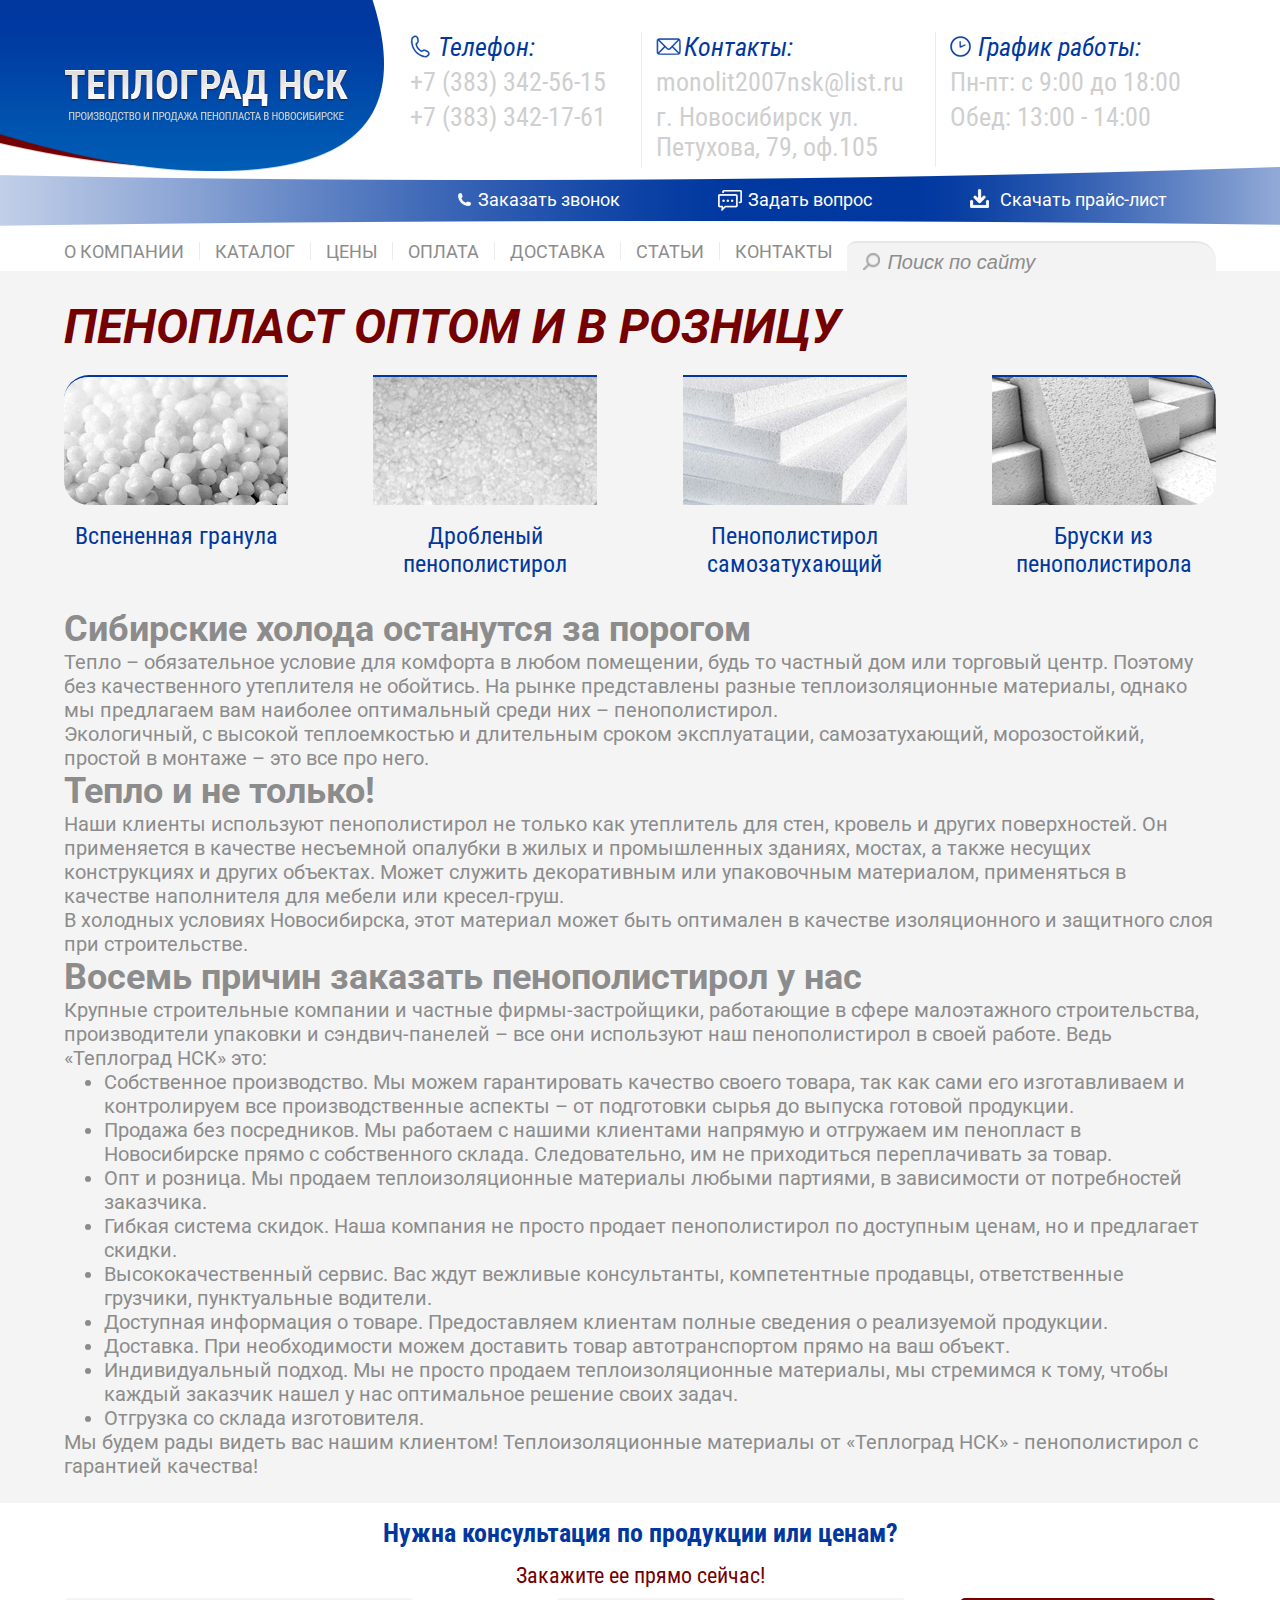
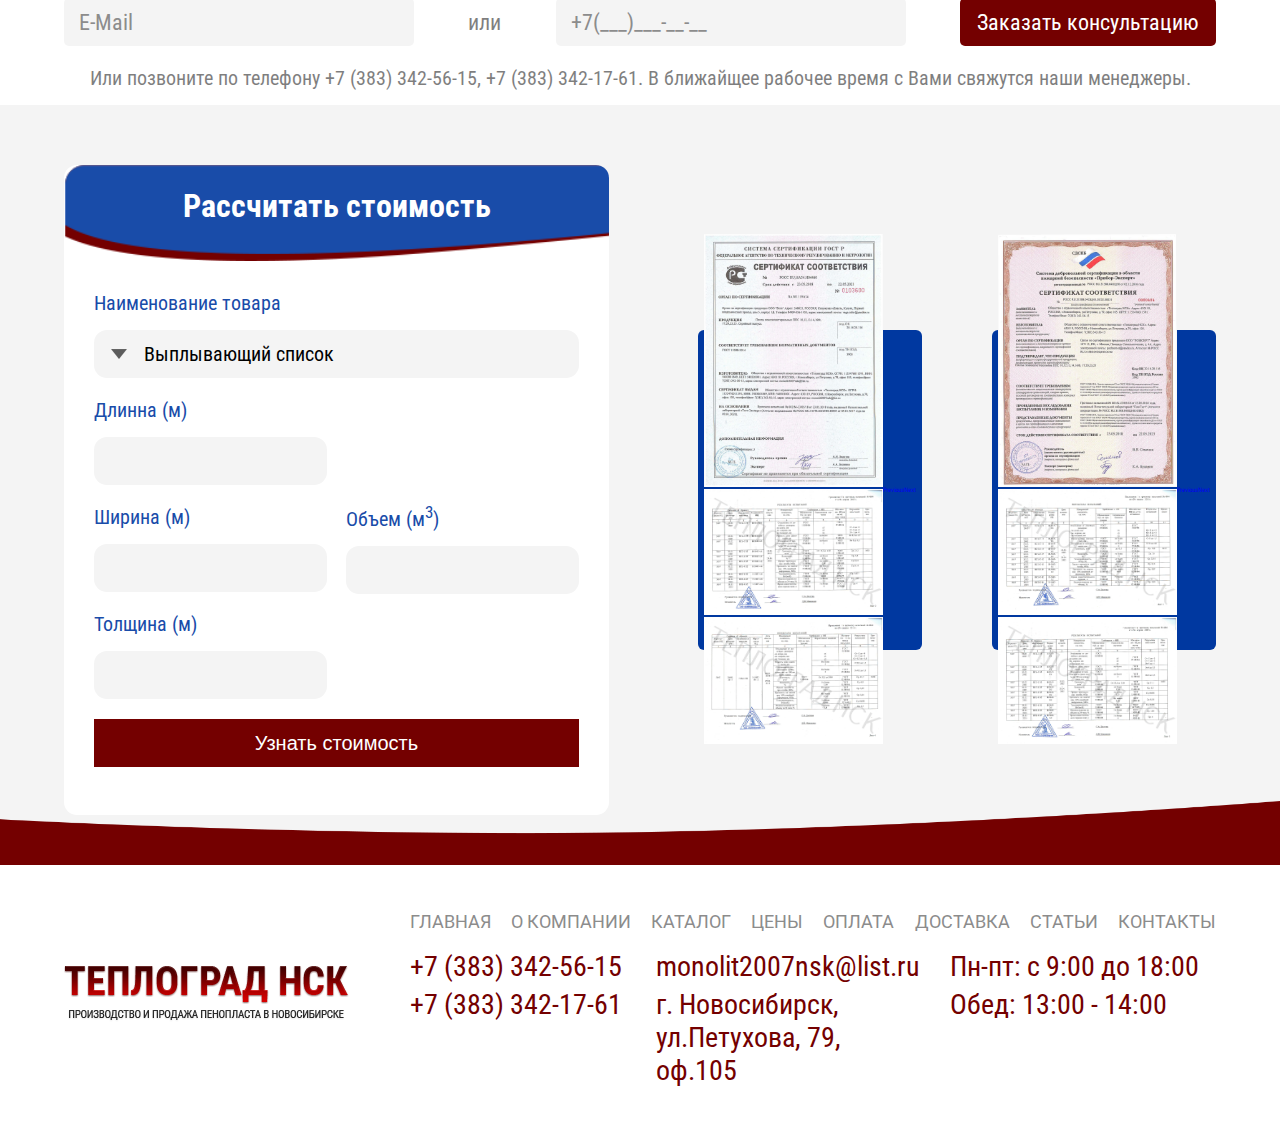
==== commit 36aa77c7: "Fix calc" ====
--- a/index.html
+++ b/index.html
@@ -170,20 +170,10 @@
 				<div class="content__text">
 					<h3>Сибирские холода останутся за порогом</h3>
 					<p>Тепло – обязательное условие для комфорта в любом помещении, будь то частный дом или торговый центр. Поэтому без качественного утеплителя не обойтись. На рынке представлены разные теплоизоляционные материалы, однако мы предлагаем вам наиболее оптимальный среди них – пенополистирол.</p>
-					<p>Экологичный, с высокой теплоемкостью и длительным сроком эксплуатации, самозатухающий, морозостойкий, простой в монтаже – это все про него.</p>
-					<p>Мы организовали производство пенополистирола в Новосибирске из импортного сырья, которое приобретается нами у ведущих мировых производителей:</p>
-					<ul>
-						<li>марки F-351 Hyundai engineering plastics.co.ltd solarpol eps resin (Южная Корея);</li>
-						<li>марки С-103 sunchet eps jiacnang (Китай), F-SA, F-SB, F-MS (Китай);</li>
-						<li>SE-2500 (Южная Корея);</li>
-						<li>SE-2000 (Южная Корея);</li>
-						<li>Fsa, Fms, Fsb;</li>
-						<li>ZKF-301, ZKF-401, ZKF-302;</li>
-						<li>C-103, C-104, C-105.</li>
-					</ul>
+					<p>Экологичный, с высокой теплоемкостью и длительным сроком эксплуатации, самозатухающий, морозостойкий, простой в монтаже – это все про него.</p>					
 					<h3>Тепло и не только!</h3>
 					<p>Наши клиенты используют пенополистирол не только как утеплитель для стен, кровель и других поверхностей. Он применяется в качестве несъемной опалубки в жилых и промышленных зданиях, мостах, а также несущих конструкциях и других объектах. Может служить декоративным или упаковочным материалом, применяться в качестве наполнителя для мебели или кресел-груш.</p>
-					<p>В холодных условиях Новосибирска, этот материал может быть оптимален в качестве изоляционного и защитного слоя при строительстве. При проведении фасадных работ часто задействуется пазованный пенопласт. От обычного он отличается тем, что у листа выбирается четверть, что существенно упрощает процедуру монтажа, улучшает его геометрию и теплоизоляционные свойства.</p>
+					<p>В холодных условиях Новосибирска, этот материал может быть оптимален в качестве изоляционного и защитного слоя при строительстве.</p>
 					<h3>Восемь причин заказать пенополистирол у нас</h3>
 					<p>Крупные строительные компании и частные фирмы-застройщики, работающие в сфере малоэтажного строительства, производители упаковки и сэндвич-панелей – все они используют наш пенополистирол в своей работе. Ведь «Теплоград НСК» это:</p>
 					<ul>
@@ -195,7 +185,7 @@
 						<li>Доступная информация о товаре. Предоставляем клиентам полные сведения о реализуемой продукции.</li>
 						<li>Доставка. При необходимости можем доставить товар автотранспортом прямо на ваш объект.</li>
 						<li>Индивидуальный подход. Мы не просто продаем теплоизоляционные материалы, мы стремимся к тому, чтобы каждый заказчик нашел у нас оптимальное решение своих задач.</li>
-						<li>Отгрузка со склада изготовителя без посредников.</li>
+						<li>Отгрузка со склада изготовителя.</li>
 					</ul>
 					<p>Мы будем рады видеть вас нашим клиентом! Теплоизоляционные материалы от «Теплоград НСК» - пенополистирол с гарантией качества! </p>
 				</div>
@@ -226,7 +216,7 @@
 			<div class="container">
 				<div class="calc__left">
 					<h2 class="calc__header">
-						Расчитать стоимость
+						Рассчитать стоимость
 					</h2>
 					<div class="calc__option-block">
 						<p class="calc__name-option">
@@ -250,24 +240,39 @@
 									Дробленый пенополистирол
 								</option>
 							</select>
-						</div>			
-						<div class="calc__main">
-							<div class="calc__data">
-								<p>Длинна</p>
-								<input type="text" class="calc__length">
-								<p>Ширина</p>
-								<input type="text" class="calc__width">
-								<p>Толщина</p>
-								<input type="text" class="calc__thickness">
-							</div>
-							<div class="calc__result">
-								<p>Объем</p>
-								<input type="text" class="calc__volume" readonly>								
-							</div>
-						</div>
-						<button class="calc__btn-call">
-							Заказать звонок
-						</button>									
+						</div>	
+						<div class="calk__calc calk__calc--one calk__calc--active">	
+							<div class="calc__main">
+								<div class="calc__data">
+									<p>Длинна (м)</p>
+									<input type="text" class="calc__length">
+									<p>Ширина (м)</p>
+									<input type="text" class="calc__width">
+									<p>Толщина (м)</p>
+									<input type="text" class="calc__thickness">
+								</div>
+								<div class="calc__result">
+									<p>Объем (м<sup>3</sup>)</p>
+									<input type="text" class="calc__volume" readonly>								
+								</div>
+							</div>
+							<button class="calc__btn-call">
+								Узнать стоимость
+							</button>
+						</div>		
+<!--
+						<div class="calk__calc calk__calc--two">	
+							<div class="calc__main">
+								<div class="calc__data">
+									<p>Масса (кг)</p>
+									<input type="text" class="calc__weight">
+								</div>
+							</div>
+							<button class="calc__btn-call">
+								Заказать звонок
+							</button>
+						</div>							
+-->
 					</div>
 				</div>
 				<div class="calc__right">
@@ -416,7 +421,7 @@
 			<input type="name" class="feedback__name" placeholder="Имя">
 			<input type="tel" class="feedback__name" placeholder="+7(___)___-__-__">
 			<input type="email" class="feedback__name" placeholder="Email">
-			<input type="submit" class="feedback__submit" value="Заказать консультацию">
+			<input type="submit" class="feedback__submit" value="Узнать стоимость">
 			<div class="feedback__close"></div>
 		</form>
 	</section>
--- a/css/style.css
+++ b/css/style.css
@@ -674,6 +674,12 @@
 .feedback__close:hover {
   filter: drop-shadow(0px 0px 6px #0038a0);
 }
+.calk__calc {
+  display: none;
+}
+.calk__calc--active {
+  display: block;
+}
 @media (max-width: 1192px) {
   html,
   body {
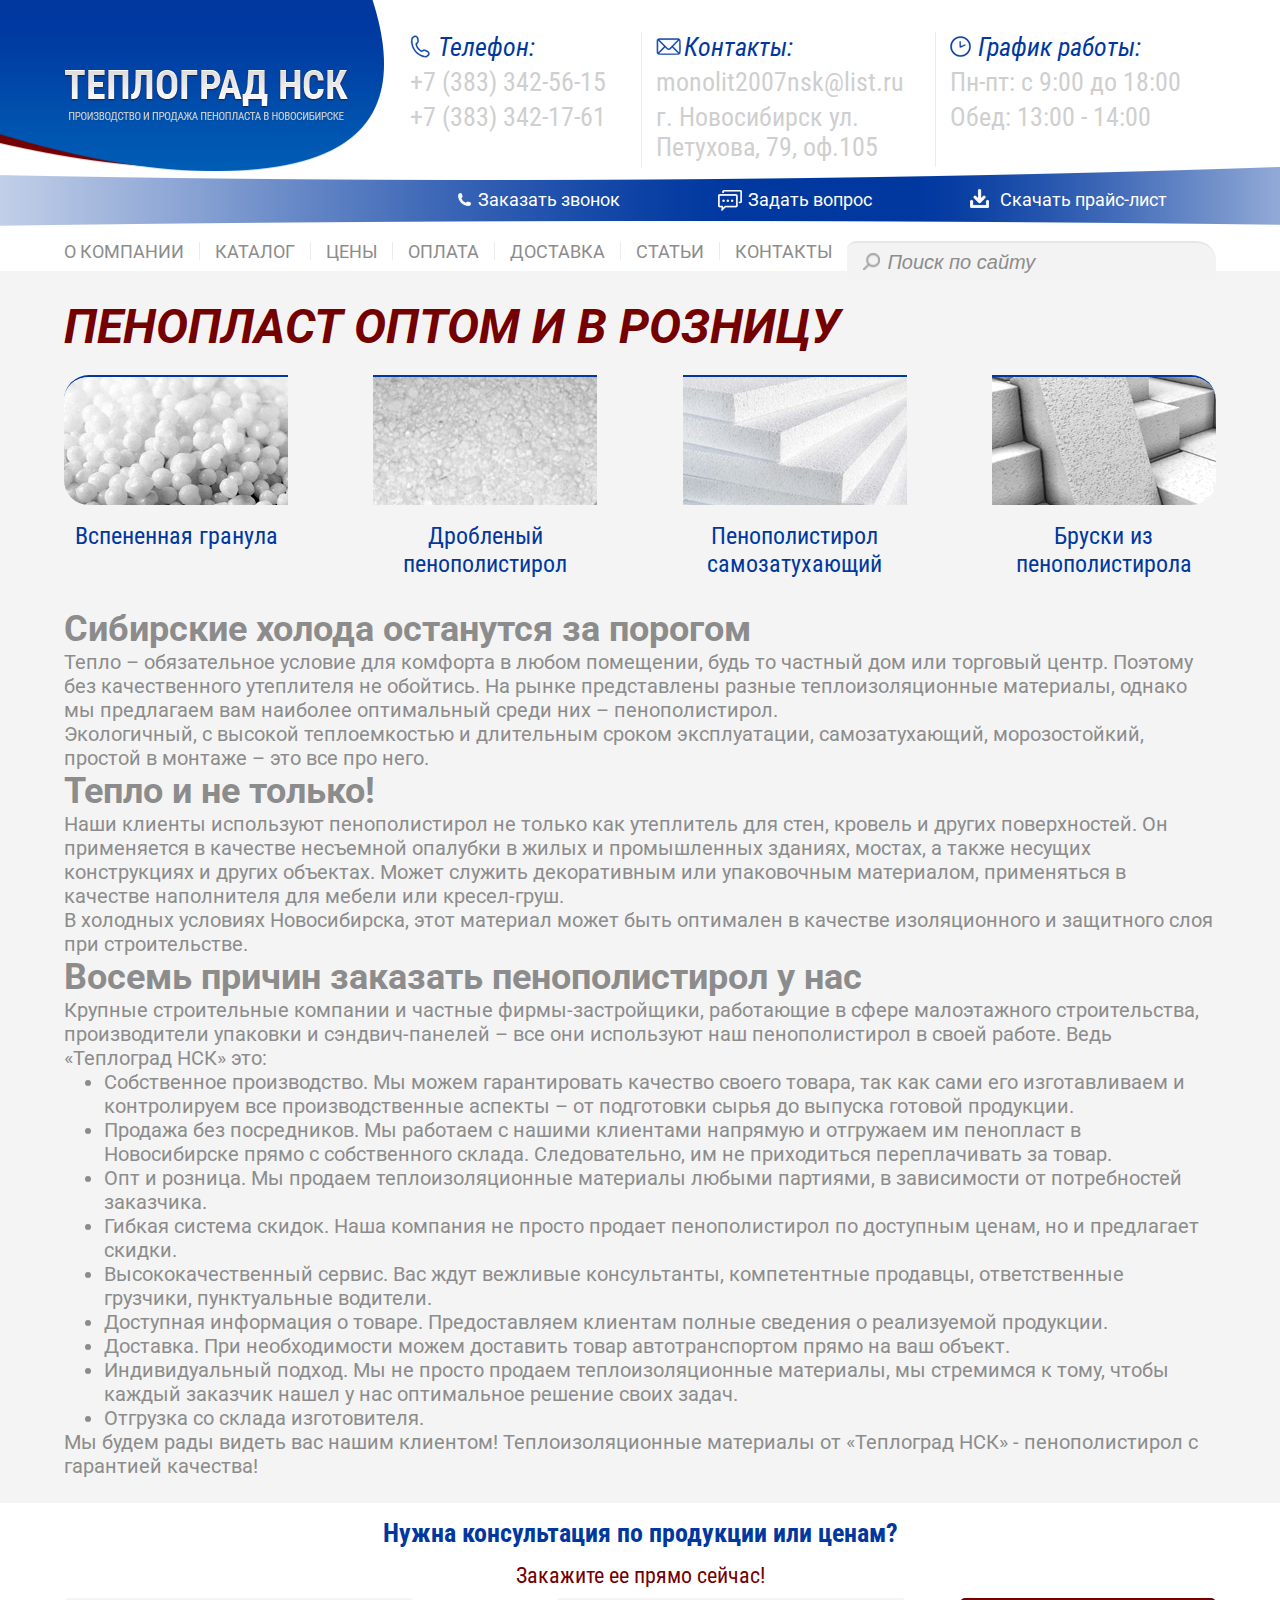
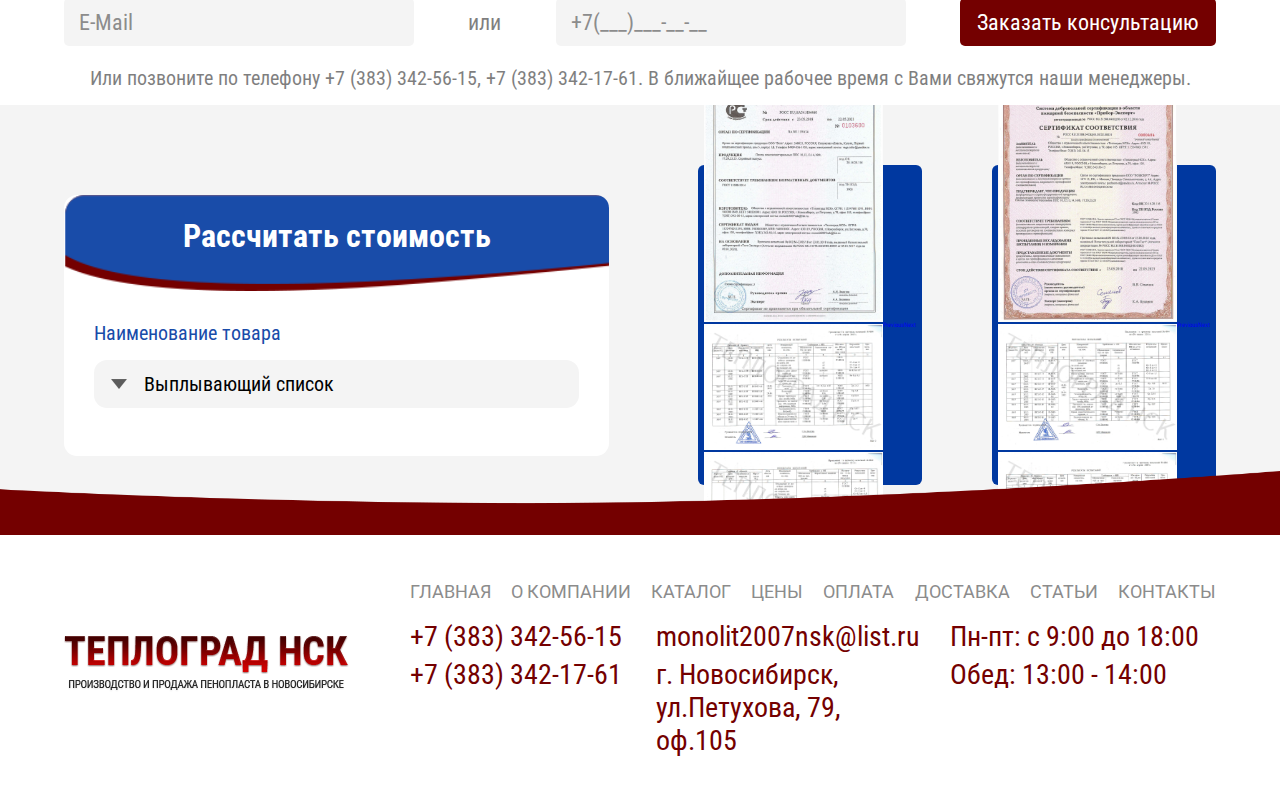
==== commit ba55dc0d: "Рабочий калькулятор" ====
--- a/index.html
+++ b/index.html
@@ -241,7 +241,7 @@
 								</option>
 							</select>
 						</div>	
-						<div class="calk__calc calk__calc--one calk__calc--active">	
+						<div class="calk__calc calk__calc--one">	
 							<div class="calc__main">
 								<div class="calc__data">
 									<p>Длинна (м)</p>
@@ -256,11 +256,11 @@
 									<input type="text" class="calc__volume" readonly>								
 								</div>
 							</div>
-							<button class="calc__btn-call">
+							<button class="calc__btn-call calc__btn-call--volume">
 								Узнать стоимость
 							</button>
 						</div>		
-<!--
+
 						<div class="calk__calc calk__calc--two">	
 							<div class="calc__main">
 								<div class="calc__data">
@@ -268,11 +268,10 @@
 									<input type="text" class="calc__weight">
 								</div>
 							</div>
-							<button class="calc__btn-call">
-								Заказать звонок
+							<button class="calc__btn-call calc__btn-call--weight">
+								Узнать стоимость
 							</button>
-						</div>							
--->
+						</div>
 					</div>
 				</div>
 				<div class="calc__right">
@@ -414,9 +413,7 @@
 			<p class="feedback__text">
 				Мы расчитаем для вас 
 				<span class="select__value-popap"></span>
-				объемом
-				<span class="volume__value"></span> 
-				м<sup>3</sup>					
+				<span class="volume__value"></span>
 			</p>
 			<input type="name" class="feedback__name" placeholder="Имя">
 			<input type="tel" class="feedback__name" placeholder="+7(___)___-__-__">
--- a/css/style.css
+++ b/css/style.css
@@ -3,6 +3,7 @@
 * {
   margin: 0;
   padding: 0;
+  -webkit-box-sizing: border-box;
   box-sizing: border-box;
 }
 html,
@@ -31,14 +32,24 @@
   padding-right: 2rem;
 }
 .heaeder__top {
-  display: flex;
+  display: -webkit-box;
+  display: -ms-flexbox;
+  display: flex;
+  -webkit-box-pack: justify;
+  -ms-flex-pack: justify;
   justify-content: space-between;
   font-size: 2.6rem;
+  -webkit-box-align: center;
+  -ms-flex-align: center;
   align-items: center;
   position: relative;
 }
 .header__info {
-  display: flex;
+  display: -webkit-box;
+  display: -ms-flexbox;
+  display: flex;
+  -webkit-box-pack: justify;
+  -ms-flex-pack: justify;
   justify-content: space-between;
   width: 70%;
   color: #a0a0a0;
@@ -86,6 +97,8 @@
 }
 .header__line {
   width: 1px;
+  min-height: -webkit-max-content;
+  min-height: -moz-max-content;
   min-height: max-content;
   background-color: #ECECEC;
 }
@@ -118,18 +131,28 @@
   background-position: center 100%;
   background-repeat: no-repeat;
   height: 6.4rem;
-  display: flex;
+  display: -webkit-box;
+  display: -ms-flexbox;
+  display: flex;
+  -ms-flex-item-align: center;
   align-self: center;
 }
 .header__user-link .container {
+  display: -webkit-box;
+  display: -ms-flexbox;
   display: flex;
 }
 .header__user-link .header__link {
   font-size: 1.8rem;
   width: 70%;
   margin-left: 30%;
-  display: flex;
+  display: -webkit-box;
+  display: -ms-flexbox;
+  display: flex;
+  -ms-flex-pack: distribute;
   justify-content: space-around;
+  -webkit-box-align: center;
+  -ms-flex-align: center;
   align-items: center;
 }
 .header__user-link .header__link a {
@@ -147,6 +170,7 @@
   background-size: cover;
 }
 .header__user-link .header__link a:hover:after {
+  -webkit-filter: drop-shadow(0px 0px 6px #ffffff);
   filter: drop-shadow(0px 0px 6px #ffffff);
 }
 .header__call {
@@ -179,8 +203,14 @@
 .header__nav {
   list-style: none;
   font-size: 1.8rem;
-  display: flex;
+  display: -webkit-box;
+  display: -ms-flexbox;
+  display: flex;
+  -webkit-box-pack: justify;
+  -ms-flex-pack: justify;
   justify-content: space-between;
+  -webkit-box-align: center;
+  -ms-flex-align: center;
   align-items: center;
   position: relative;
 }
@@ -225,6 +255,15 @@
   font-style: italic;
   position: relative;
 }
+.header__item--search input::-webkit-input-placeholder {
+  color: #8C8C8C;
+}
+.header__item--search input:-ms-input-placeholder {
+  color: #8C8C8C;
+}
+.header__item--search input::-ms-input-placeholder {
+  color: #8C8C8C;
+}
 .header__item--search input::placeholder {
   color: #8C8C8C;
 }
@@ -252,8 +291,14 @@
 }
 .content__item {
   list-style: none;
-  display: flex;
+  display: -webkit-box;
+  display: -ms-flexbox;
+  display: flex;
+  -webkit-box-pack: justify;
+  -ms-flex-pack: justify;
   justify-content: space-between;
+  -webkit-box-align: start;
+  -ms-flex-align: start;
   align-items: flex-start;
 }
 .content__list {
@@ -278,16 +323,22 @@
   font-size: 2.4rem;
   font-family: 'Roboto Condensed', sans-serif;
   color: #0038a0;
+  -webkit-transition: 0.5s;
+  -o-transition: 0.5s;
   transition: 0.5s;
 }
 .content__list a {
+  -webkit-transition: 0.5s;
+  -o-transition: 0.5s;
   transition: 0.5s;
 }
 .content__list a:hover {
+  -webkit-filter: drop-shadow(0px 0px 5px #000000);
   filter: drop-shadow(0px 0px 5px #000000);
 }
 .content__list a:hover p {
   color: #740000;
+  -webkit-filter: drop-shadow(0px 0px 5px #740000);
   filter: drop-shadow(0px 0px 5px #740000);
 }
 .content__text {
@@ -315,8 +366,14 @@
   margin-bottom: 1rem;
 }
 .form__data {
-  display: flex;
+  display: -webkit-box;
+  display: -ms-flexbox;
+  display: flex;
+  -webkit-box-pack: justify;
+  -ms-flex-pack: justify;
   justify-content: space-between;
+  -webkit-box-align: center;
+  -ms-flex-align: center;
   align-items: center;
   font-size: 2.2rem;
   margin-bottom: 2rem;
@@ -330,6 +387,15 @@
   padding-left: 1.5rem;
   font-size: 2.2rem;
   font-family: 'Roboto Condensed', sans-serif;
+}
+.form--input::-webkit-input-placeholder {
+  color: #8C8C8C;
+}
+.form--input:-ms-input-placeholder {
+  color: #8C8C8C;
+}
+.form--input::-ms-input-placeholder {
+  color: #8C8C8C;
 }
 .form--input::placeholder {
   color: #8C8C8C;
@@ -362,8 +428,14 @@
   overflow: hidden;
 }
 .calc .container {
-  display: flex;
+  display: -webkit-box;
+  display: -ms-flexbox;
+  display: flex;
+  -webkit-box-pack: justify;
+  -ms-flex-pack: justify;
   justify-content: space-between;
+  -webkit-box-align: center;
+  -ms-flex-align: center;
   align-items: center;
 }
 .calc::before {
@@ -423,8 +495,14 @@
   margin-bottom: 0;
 }
 .calc__main {
-  display: flex;
+  display: -webkit-box;
+  display: -ms-flexbox;
+  display: flex;
+  -webkit-box-pack: justify;
+  -ms-flex-pack: justify;
   justify-content: space-between;
+  -webkit-box-align: center;
+  -ms-flex-align: center;
   align-items: center;
   width: 100%;
   margin-top: 2rem;
@@ -456,8 +534,15 @@
   margin-bottom: 0;
 }
 .calc__result {
-  display: flex;
+  display: -webkit-box;
+  display: -ms-flexbox;
+  display: flex;
+  -webkit-box-orient: vertical;
+  -webkit-box-direction: normal;
+  -ms-flex-direction: column;
   flex-direction: column;
+  -webkit-box-pack: justify;
+  -ms-flex-pack: justify;
   justify-content: space-between;
 }
 .calc__result input {
@@ -493,7 +578,11 @@
   outline: inherit;
 }
 .calc__right {
-  display: flex;
+  display: -webkit-box;
+  display: -ms-flexbox;
+  display: flex;
+  -webkit-box-pack: justify;
+  -ms-flex-pack: justify;
   justify-content: space-between;
   width: 45%;
 }
@@ -503,7 +592,11 @@
   border-radius: 6px;
   background-color: #0038A0;
   padding: 6px;
-  display: flex;
+  display: -webkit-box;
+  display: -ms-flexbox;
+  display: flex;
+  -webkit-box-align: center;
+  -ms-flex-align: center;
   align-items: center;
 }
 .calc__image img {
@@ -515,8 +608,14 @@
   margin-bottom: 4.6rem;
 }
 .footer .container {
-  display: flex;
+  display: -webkit-box;
+  display: -ms-flexbox;
+  display: flex;
+  -webkit-box-pack: justify;
+  -ms-flex-pack: justify;
   justify-content: space-between;
+  -webkit-box-align: center;
+  -ms-flex-align: center;
   align-items: center;
 }
 .footer__logo {
@@ -527,14 +626,25 @@
 }
 .footer__right {
   width: 70%;
-  display: flex;
+  display: -webkit-box;
+  display: -ms-flexbox;
+  display: flex;
+  -webkit-box-orient: vertical;
+  -webkit-box-direction: normal;
+  -ms-flex-direction: column;
   flex-direction: column;
 }
 .footer__nav {
   list-style: none;
   font-size: 1.8rem;
-  display: flex;
+  display: -webkit-box;
+  display: -ms-flexbox;
+  display: flex;
+  -webkit-box-pack: justify;
+  -ms-flex-pack: justify;
   justify-content: space-between;
+  -webkit-box-align: center;
+  -ms-flex-align: center;
   align-items: center;
   height: 4.8rem;
   position: relative;
@@ -555,7 +665,11 @@
   text-shadow: 0px 0px 6px #740000;
 }
 .footer__info {
-  display: flex;
+  display: -webkit-box;
+  display: -ms-flexbox;
+  display: flex;
+  -webkit-box-pack: justify;
+  -ms-flex-pack: justify;
   justify-content: space-between;
 }
 .footer__info a {
@@ -595,8 +709,15 @@
 .feedback__form {
   position: absolute;
   width: 80rem;
-  display: flex;
+  display: -webkit-box;
+  display: -ms-flexbox;
+  display: flex;
+  -webkit-box-orient: vertical;
+  -webkit-box-direction: normal;
+  -ms-flex-direction: column;
   flex-direction: column;
+  -webkit-box-align: center;
+  -ms-flex-align: center;
   align-items: center;
   background: #fff;
   border-radius: 10px;
@@ -623,6 +744,7 @@
   cursor: pointer;
 }
 .feedback__form .feedback__submit:hover {
+  -webkit-filter: drop-shadow(0px 0px 6px #740000);
   filter: drop-shadow(0px 0px 6px #740000);
 }
 .feedback__header {
@@ -638,8 +760,14 @@
   text-align: center;
 }
 .feedback__show {
-  display: flex;
+  display: -webkit-box;
+  display: -ms-flexbox;
+  display: flex;
+  -webkit-box-pack: center;
+  -ms-flex-pack: center;
   justify-content: center;
+  -webkit-box-align: center;
+  -ms-flex-align: center;
   align-items: center;
 }
 .feedback__close {
@@ -650,8 +778,14 @@
   right: 1rem;
   top: 1rem;
   border-radius: 50%;
-  display: flex;
+  display: -webkit-box;
+  display: -ms-flexbox;
+  display: flex;
+  -webkit-box-pack: center;
+  -ms-flex-pack: center;
   justify-content: center;
+  -webkit-box-align: center;
+  -ms-flex-align: center;
   align-items: center;
   cursor: pointer;
 }
@@ -661,6 +795,8 @@
   height: 2px;
   background-color: #ffffff;
   position: absolute;
+  -webkit-transform: rotate(-45deg);
+  -ms-transform: rotate(-45deg);
   transform: rotate(-45deg);
 }
 .feedback__close::before {
@@ -669,9 +805,12 @@
   height: 2px;
   background-color: #ffffff;
   position: absolute;
+  -webkit-transform: rotate(45deg);
+  -ms-transform: rotate(45deg);
   transform: rotate(45deg);
 }
 .feedback__close:hover {
+  -webkit-filter: drop-shadow(0px 0px 6px #0038a0);
   filter: drop-shadow(0px 0px 6px #0038a0);
 }
 .calk__calc {
@@ -679,6 +818,9 @@
 }
 .calk__calc--active {
   display: block;
+}
+.select__value-popap {
+  text-transform: lowercase;
 }
 @media (max-width: 1192px) {
   html,
@@ -699,15 +841,26 @@
     border-top: none;
   }
   .content__item {
+    -ms-flex-wrap: wrap;
     flex-wrap: wrap;
+    -webkit-box-pack: justify;
+    -ms-flex-pack: justify;
     justify-content: space-between;
+    -webkit-box-orient: vertical;
+    -webkit-box-direction: normal;
+    -ms-flex-direction: column;
     flex-direction: column;
+    -webkit-box-align: center;
+    -ms-flex-align: center;
     align-items: center;
   }
   .content__list {
     width: 80%;
   }
   .form__data {
+    -webkit-box-orient: vertical;
+    -webkit-box-direction: normal;
+    -ms-flex-direction: column;
     flex-direction: column;
   }
   .form--input {
@@ -725,6 +878,9 @@
     font-size: 16px;
   }
   .calc .container {
+    -webkit-box-orient: vertical;
+    -webkit-box-direction: normal;
+    -ms-flex-direction: column;
     flex-direction: column;
   }
   .calc__left {
@@ -735,6 +891,9 @@
     height: 48px;
   }
   .heaeder__top {
+    -webkit-box-orient: vertical;
+    -webkit-box-direction: normal;
+    -ms-flex-direction: column;
     flex-direction: column;
     font-size: 4rem;
   }
@@ -761,7 +920,10 @@
     background-position: center 100%;
     background-repeat: no-repeat;
     height: 6.4rem;
+    display: -webkit-box;
+    display: -ms-flexbox;
     display: flex;
+    -ms-flex-item-align: center;
     align-self: center;
     background-color: #740000;
   }
@@ -770,6 +932,9 @@
     width: 100%;
   }
   .header__nav {
+    -webkit-box-orient: vertical;
+    -webkit-box-direction: normal;
+    -ms-flex-direction: column;
     flex-direction: column;
     height: auto;
     font-size: 12px;
@@ -796,10 +961,19 @@
     height: 12px;
   }
   .header__burger {
+    display: -webkit-box;
+    display: -ms-flexbox;
     display: flex;
     height: 40px;
+    -webkit-box-orient: vertical;
+    -webkit-box-direction: normal;
+    -ms-flex-direction: column;
     flex-direction: column;
+    -webkit-box-align: center;
+    -ms-flex-align: center;
     align-items: center;
+    -webkit-box-pack: center;
+    -ms-flex-pack: center;
     justify-content: center;
     width: 40px;
   }
@@ -809,27 +983,42 @@
     width: 20px;
     height: 1px;
     background-color: #0038a0;
+    -webkit-transition: 1s;
+    -o-transition: 1s;
     transition: 1s;
   }
   .header__top-line {
+    -webkit-transform: translateY(-5px);
+    -ms-transform: translateY(-5px);
     transform: translateY(-5px);
   }
   .header__bottom-line {
+    -webkit-transform: translateY(5px);
+    -ms-transform: translateY(5px);
     transform: translateY(5px);
   }
   .header__burger--active .header__center-line {
     display: none;
   }
   .header__burger--active .header__top-line {
+    -webkit-transform: rotate(-45deg);
+    -ms-transform: rotate(-45deg);
     transform: rotate(-45deg);
   }
   .header__burger--active .header__bottom-line {
+    -webkit-transform: rotate(45deg);
+    -ms-transform: rotate(45deg);
     transform: rotate(45deg);
   }
   .header__burger--active ~ .header__nav {
+    display: -webkit-box;
+    display: -ms-flexbox;
     display: flex;
   }
   .footer .container {
+    -webkit-box-orient: vertical;
+    -webkit-box-direction: reverse;
+    -ms-flex-direction: column-reverse;
     flex-direction: column-reverse;
   }
   .footer__logo {
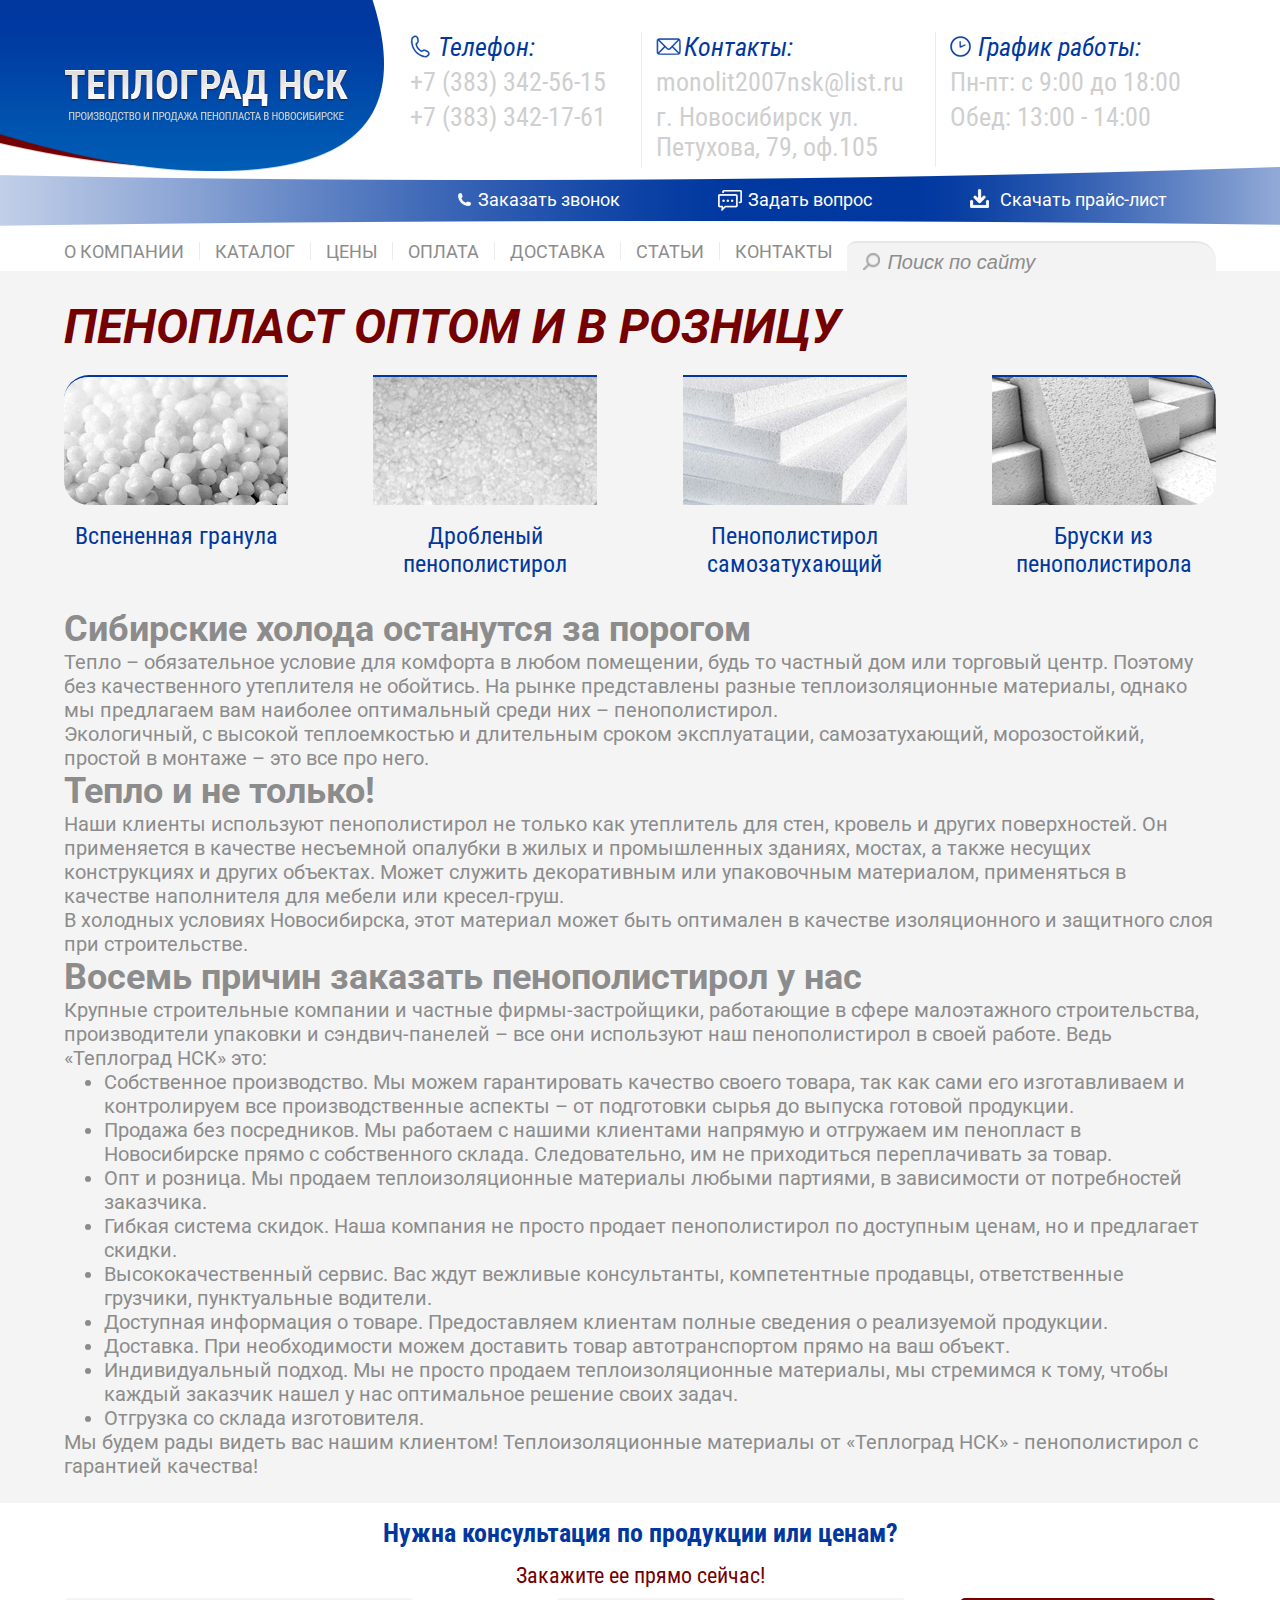
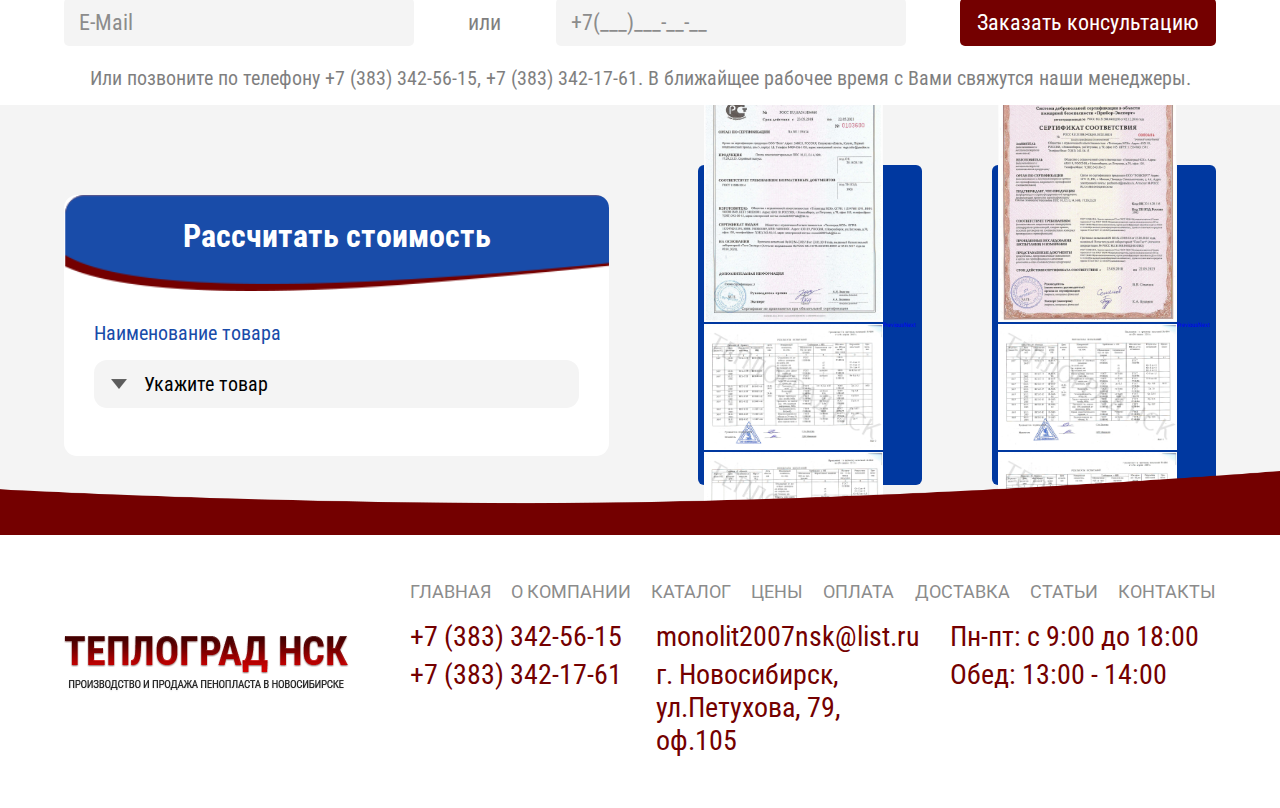
==== commit 6594f494: "fix option" ====
--- a/index.html
+++ b/index.html
@@ -225,7 +225,7 @@
 						<div class="calc__container-select">
 							<select name="theme-1" id="calc__select" class="calc__select">
 								<option class="calc__option">
-									Выплывающий список
+									Укажите товар
 								</option>
 								<option id="one" value="Пенополистирол самозатухающий" class="calc__option">
 									Пенополистирол самозатухающий 
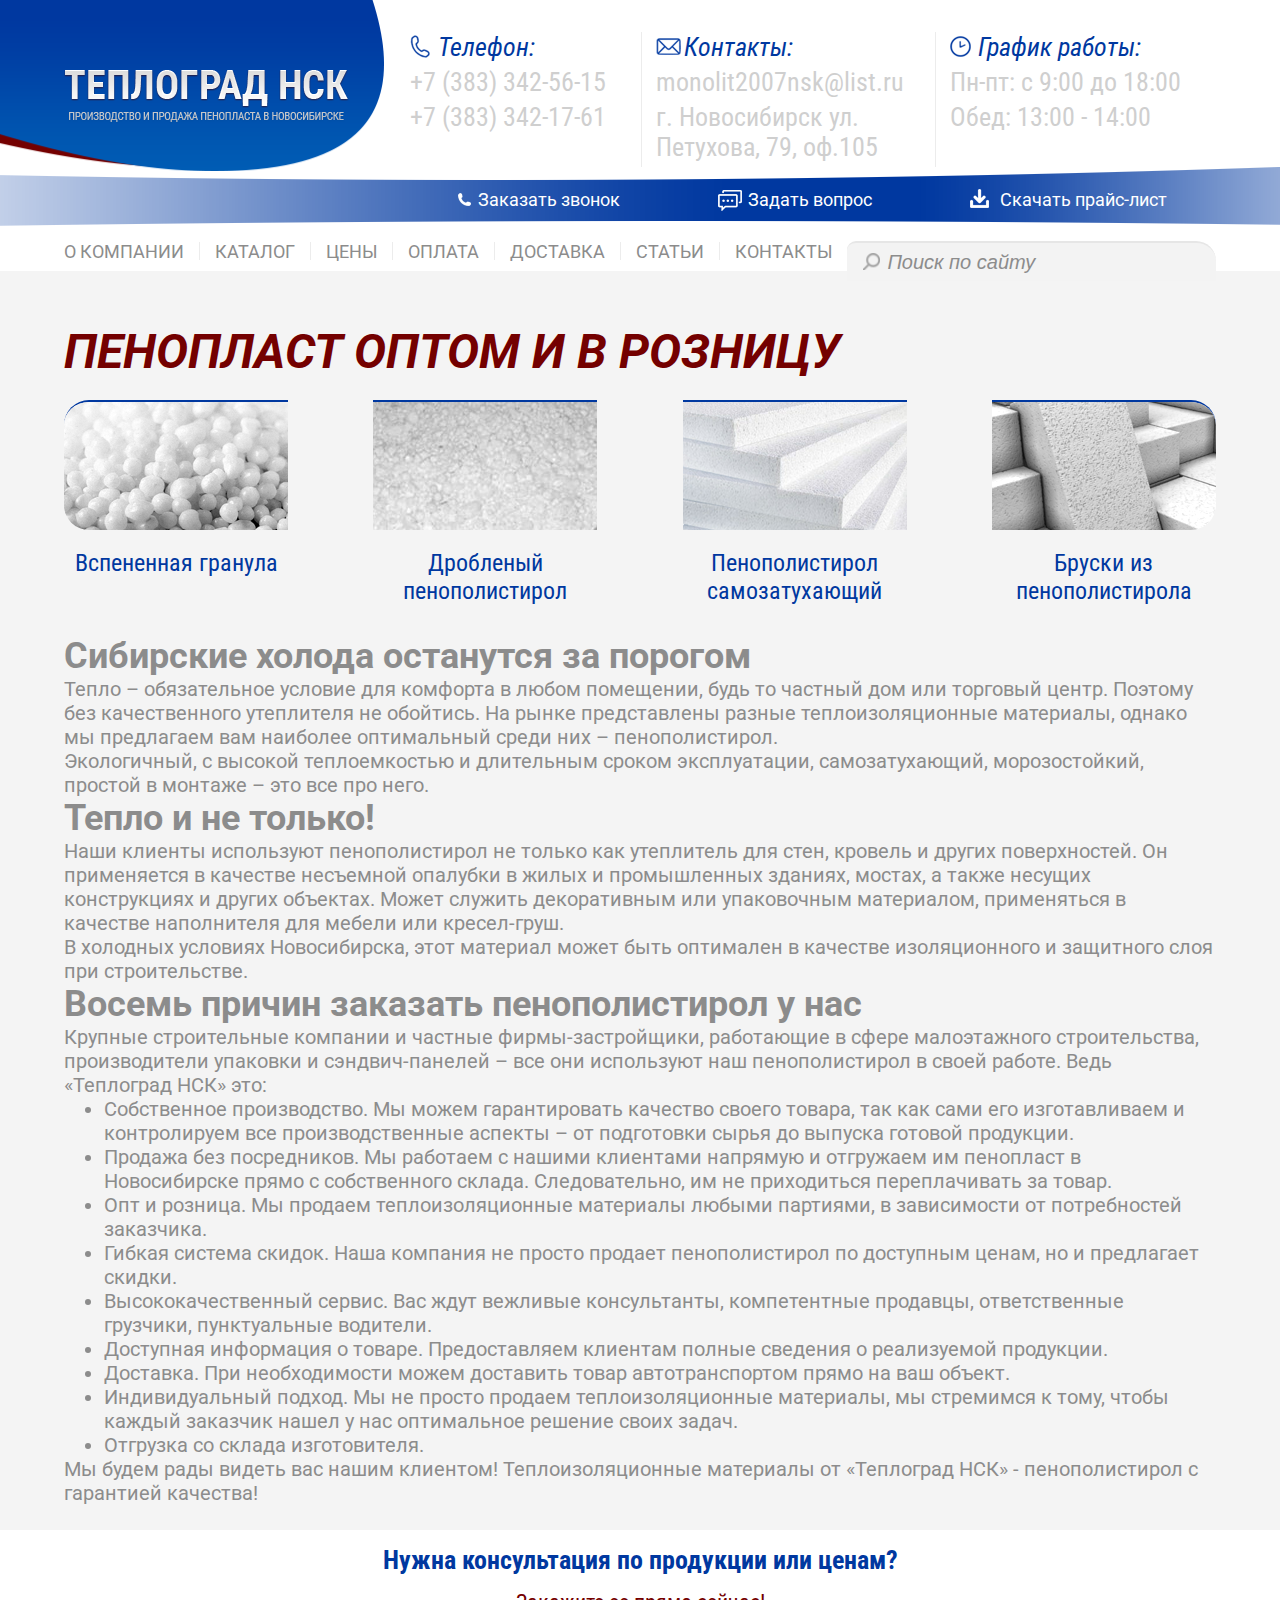
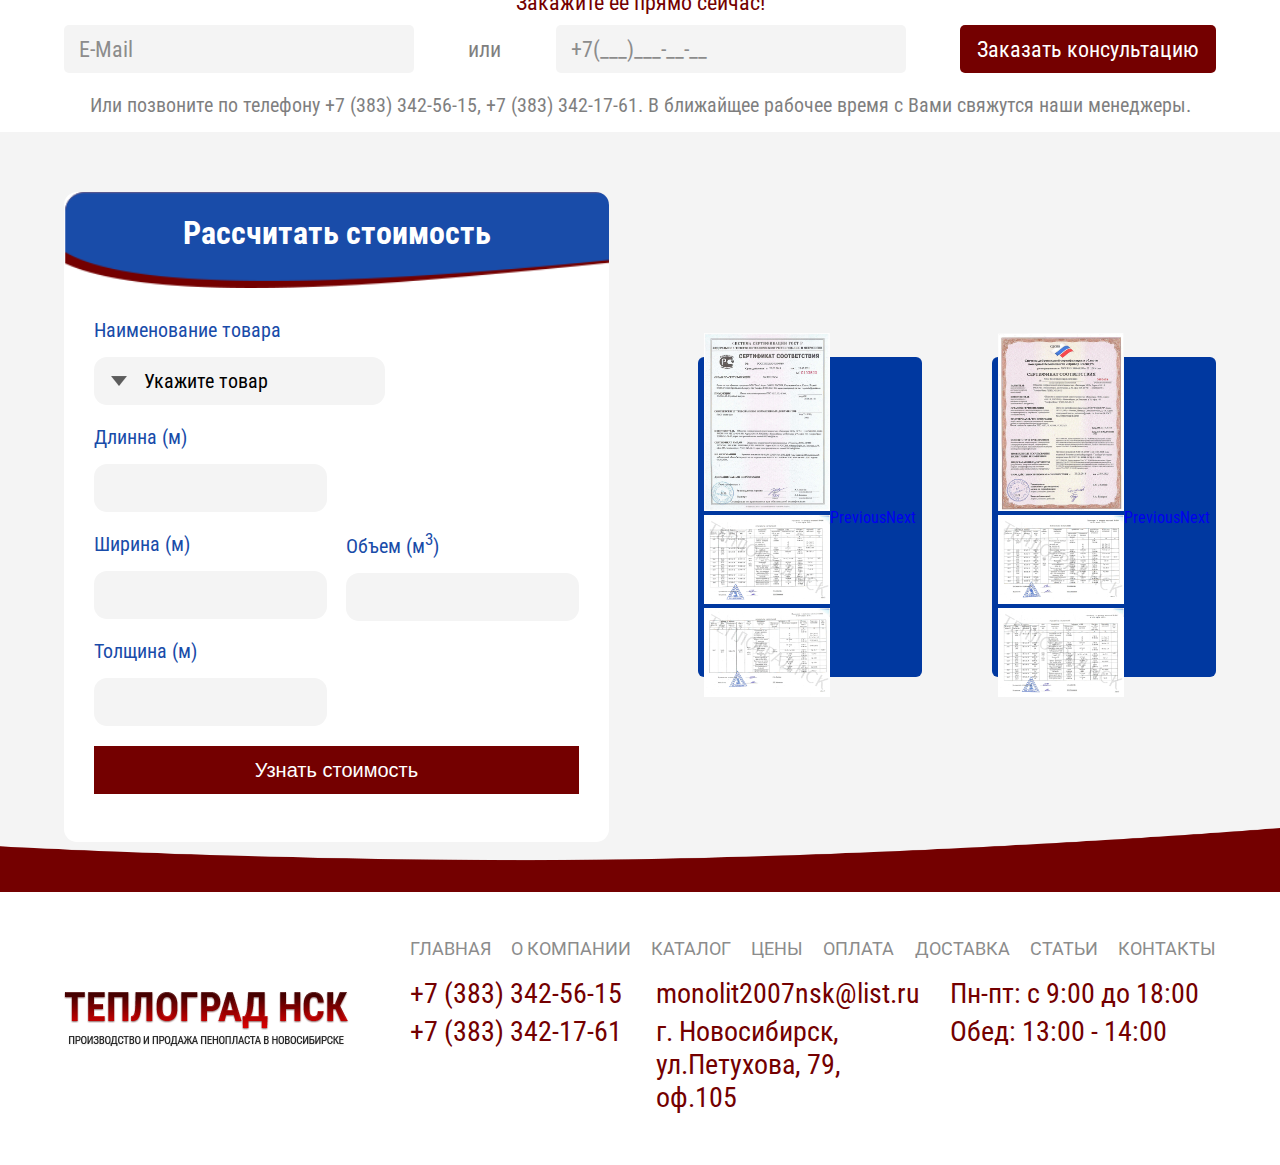
==== commit 5f0e89c7: "ready item" ====
--- a/index.html
+++ b/index.html
@@ -201,7 +201,7 @@
 				</p>
 				<form action="#" class="form__data">
 					<input class="form__mail form--input" type="email" placeholder="E-Mail">
-					<p class="form__сonnection">
+					<p class="form__connection">
 						или
 					</p>
 					<input type="phone" class="form__phone form--input" placeholder="+7(___)___-__-__">
@@ -241,7 +241,7 @@
 								</option>
 							</select>
 						</div>	
-						<div class="calk__calc calk__calc--one">	
+						<div class="calk__calc calk__calc--one calk__calc--active">	
 							<div class="calc__main">
 								<div class="calc__data">
 									<p>Длинна (м)</p>
@@ -253,10 +253,10 @@
 								</div>
 								<div class="calc__result">
 									<p>Объем (м<sup>3</sup>)</p>
-									<input type="text" class="calc__volume" readonly>								
+									<input type="text" class="calc__volume" readonly="">								
 								</div>
 							</div>
-							<button class="calc__btn-call calc__btn-call--volume">
+							<button class="calc__btn-call calc__btn-call--volume" data-toggle="modal" data-target="#myModal">
 								Узнать стоимость
 							</button>
 						</div>		
@@ -268,7 +268,7 @@
 									<input type="text" class="calc__weight">
 								</div>
 							</div>
-							<button class="calc__btn-call calc__btn-call--weight">
+							<button class="calc__btn-call calc__btn-call--weight" data-toggle="modal" data-target="#myModal">
 								Узнать стоимость
 							</button>
 						</div>
@@ -413,7 +413,9 @@
 			<p class="feedback__text">
 				Мы расчитаем для вас 
 				<span class="select__value-popap"></span>
-				<span class="volume__value"></span>
+				объемом
+				<span class="volume__value"></span> 
+				м<sup>3</sup>					
 			</p>
 			<input type="name" class="feedback__name" placeholder="Имя">
 			<input type="tel" class="feedback__name" placeholder="+7(___)___-__-__">
--- a/css/style.css
+++ b/css/style.css
@@ -11,6 +11,18 @@
   font-family: "Roboto", sans-serif;
   font-size: 62.5%;
   overflow-x: hidden;
+}
+article,
+aside,
+figcaption,
+figure,
+footer,
+header,
+hgroup,
+main,
+nav,
+section {
+  font-size: 1.6rem;
 }
 a {
   text-decoration: none;
@@ -280,6 +292,7 @@
 }
 .content {
   background-color: #F4F4F4;
+  padding-top: 25px;
 }
 .content__header {
   font-size: 4.8rem;
@@ -377,6 +390,11 @@
   align-items: center;
   font-size: 2.2rem;
   margin-bottom: 2rem;
+  flex-wrap: wrap;
+}
+span.error_email.error {
+  width: 100%;
+  margin-top: 20px;
 }
 .form--input {
   width: 35rem;
@@ -400,7 +418,7 @@
 .form--input::placeholder {
   color: #8C8C8C;
 }
-.form__сonnection {
+.form__connection {
   opacity: 0.5;
 }
 .form__submit {
@@ -821,6 +839,435 @@
 }
 .select__value-popap {
   text-transform: lowercase;
+}
+.toolbar__burger {
+  display: flex;
+  height: 40px;
+  flex-direction: column;
+  align-items: center;
+  justify-content: center;
+  width: 40px;
+}
+.toolbar__top-line,
+.toolbar__center-line,
+.toolbar__bottom-line {
+  width: 20px;
+  height: 1px;
+  background-color: #0038a0;
+  transition: 1s;
+}
+.toolbar__top-line {
+  transform: translateY(-5px);
+}
+.toolbar__bottom-line {
+  transform: translateY(5px);
+}
+.product__presentation {
+  display: flex;
+  flex-direction: column;
+}
+.product__left {
+  width: 100%;
+  overflow: hidden;
+  display: flex;
+  height: 415px;
+  background-color: #fff;
+  margin-bottom: 20px;
+}
+.product__big_image {
+  width: 100%;
+}
+.product__slider {
+  width: 100%;
+  display: flex;
+  position: relative;
+}
+.product__prev,
+.product__next {
+  position: absolute;
+  width: 50px;
+  height: 50px;
+  display: flex;
+  align-items: center;
+  justify-content: center;
+  cursor: pointer;
+  top: 50%;
+  margin-top: -25px;
+}
+.product__prev:hover,
+.product__next:hover {
+  background-color: rgba(0, 0, 0, 0.3);
+}
+.product__prev {
+  left: 0;
+}
+.product__next {
+  right: 0;
+}
+.product__next:hover .arrow-bottom {
+  border-left: 20px solid #fff;
+}
+.product__prev:hover .arrow-top {
+  border-right: 20px solid #fff;
+}
+.arrow-top {
+  width: 0;
+  height: 0;
+  border-bottom: 15px solid transparent;
+  border-top: 15px solid transparent;
+  border-right: 20px solid rgba(228, 228, 228, 0.3);
+}
+.arrow-bottom {
+  width: 0;
+  height: 0;
+  border-bottom: 15px solid transparent;
+  border-top: 15px solid transparent;
+  border-left: 20px solid rgba(228, 228, 228, 0.3);
+}
+.product__slider_container {
+  align-items: center;
+  width: 100%;
+  justify-content: space-between;
+}
+.workexamples__small_container {
+  overflow: hidden;
+  display: flex;
+  align-items: center;
+  height: max-content;
+  margin-top: 0;
+  position: relative;
+  width: 32%;
+}
+.hide {
+  display: none;
+}
+.workexamples__small_image {
+  cursor: pointer;
+  position: relative;
+}
+.shadow__block {
+  top: 0;
+  left: 0;
+  width: 100%;
+  height: 100%;
+  background-color: #000000;
+  position: absolute;
+  opacity: 0.5;
+}
+.workexamples__small_container:hover .shadow__block {
+  display: none !important;
+}
+.fade:not(.show) {
+  opacity: inherit;
+}
+.toolbar {
+  width: 224px;
+}
+.toolbar__categories {
+  padding: 5px 15px;
+  border-radius: 8px;
+  background-image: url(../img/BlueShape2.png);
+  background-color: #fff;
+  background-repeat: no-repeat;
+  background-size: contain;
+  margin-bottom: 40px;
+}
+.toolbar__header {
+  display: flex;
+  align-items: center;
+  justify-content: space-between;
+  margin-bottom: 30px;
+}
+.toolbar__header h3 {
+  font-size: 16px;
+  width: 100%;
+  color: #fff;
+  margin: 0;
+}
+.toolbar__header .toolbar__top-line,
+.toolbar__header .toolbar__center-line,
+.toolbar__header .toolbar__bottom-line {
+  background-color: #fff;
+  height: 2px;
+}
+.toolbar__collapse {
+  display: flex;
+  align-items: center;
+  justify-content: space-between;
+  margin-bottom: 10px;
+  cursor: pointer;
+}
+.toolbar__collapse h4 {
+  font-size: 20px;
+  color: #194ca9;
+  margin: 0;
+}
+.toolbar__arrow {
+  background-image: url(../img/Arrow.png);
+  width: 16px;
+  height: 10px;
+  background-size: cover;
+  background-repeat: no-repeat;
+}
+.toolbar__arrow--top {
+  transform: rotate(180deg);
+}
+.toolbar__container-links {
+  display: flex;
+  flex-direction: column;
+  margin-bottom: 10px;
+  padding-left: 15px;
+}
+.toolbar__link {
+  text-decoration: underline;
+  color: #0038A0;
+}
+.toolbar__stock {
+  padding: 15px;
+  border-radius: 8px;
+  background-image: url(../img/BlueShape2.png);
+  background-color: #fff;
+  background-repeat: no-repeat;
+  background-size: contain;
+}
+.toolbar__header-icon {
+  background-image: url(../img/tag.png);
+  width: 20px;
+  height: 20px;
+  background-size: cover;
+  background-repeat: no-repeat;
+}
+.toolbar__stock-description {
+  text-align: center;
+  color: #194ca9;
+  font-weight: bold;
+}
+.toolbar__main img {
+  width: 100%;
+  margin-bottom: 20px;
+}
+.toolbar__price {
+  text-align: center;
+  font-size: 20px;
+  font-weight: bold;
+  color: #5c5c5c;
+}
+.toolbar__price span {
+  color: #740000;
+}
+.toolbar__btn {
+  width: 90%;
+  display: flex;
+  align-items: center;
+  justify-content: center;
+  text-align: center;
+  margin: 0 auto;
+}
+.toolbar__btn:hover {
+  color: #fff;
+}
+.container--item {
+  display: flex;
+  width: 100%;
+  justify-content: space-between;
+}
+.product {
+  width: 79%;
+}
+.breadcrumbs {
+  display: flex;
+  align-items: center;
+  margin-bottom: 15px;
+}
+.breadcrumbs__list {
+  color: #5c5c5c;
+  margin: 0;
+}
+a.breadcrumbs__list {
+  padding-right: 20px;
+  position: relative;
+}
+a.breadcrumbs__list::before {
+  content: '-';
+  position: absolute;
+  background-color: #5c5c5c;
+  width: 0px;
+  right: 12px;
+}
+p.breadcrumbs__list {
+  font-weight: bold;
+}
+.product__container-header {
+  display: flex;
+  justify-content: space-between;
+  align-items: center;
+  margin-bottom: 15px;
+}
+.product__header {
+  color: #0038a0;
+  font-weight: bold;
+  font-size: 32px;
+}
+.product__availability {
+  font-size: 32px;
+  padding-left: 40px;
+  position: relative;
+  margin: 0;
+  display: flex;
+  align-items: center;
+}
+.product__availability::after {
+  content: '';
+  position: absolute;
+  left: 0;
+  width: 35px;
+  height: 35px;
+  background-size: cover;
+  background-repeat: no-repeat;
+}
+.product__availability--ok {
+  color: #0038a0;
+}
+.product__availability--ok::after {
+  background-image: url(../img/verified.png);
+}
+.product__availability--no {
+  color: #740000;
+  display: none;
+}
+.product__availability--no::after {
+  background-image: url(../img/cancel.png);
+}
+.product__container-carusel {
+  display: flex;
+  justify-content: space-between;
+  margin-bottom: 25px;
+}
+.produc__carusel {
+  width: 49%;
+}
+.product__form {
+  width: 49%;
+  padding: 15px;
+  background-color: #fff;
+  border-radius: 10px;
+  display: flex;
+  flex-direction: column;
+  justify-content: space-between;
+}
+.product__text {
+  display: flex;
+  align-items: center;
+  color: #0038a0;
+  font-size: 2rem;
+}
+.product__form--number {
+  width: 100px;
+  margin-left: 10px;
+  margin-right: 10px;
+}
+.product__form--name {
+  width: 100%;
+  margin-bottom: 15px;
+}
+.product__form__container {
+  margin-bottom: 15px;
+  display: flex;
+  align-items: center;
+  color: #0038a0;
+  font-size: 2rem;
+  justify-content: space-between;
+}
+.product__form--phone {
+  width: 50%;
+  margin-right: 10px;
+}
+.product__form--mail {
+  width: 50%;
+  margin-left: 10px;
+}
+.product__form--texteria {
+  height: auto;
+  width: 100%;
+  margin-bottom: 15px;
+}
+.calc__container-select {
+  position: relative;
+  width: 60%;
+}
+.product__price {
+  font-size: 25px;
+  font-weight: bold;
+  color: #740000;
+}
+.product__btn {
+  margin: 0 auto;
+}
+.info {
+  margin-bottom: 25px;
+}
+.info__tab--item {
+  display: flex;
+  justify-content: space-between;
+  list-style: none;
+}
+.info__tab--list {
+  display: flex;
+  align-items: center;
+  justify-content: center;
+  width: 24%;
+  height: 56px;
+  border-top: 2px solid #5c5c5c;
+  cursor: pointer;
+  font-weight: bold;
+}
+.info__tab--list:first-child {
+  border-top-left-radius: 20px;
+}
+.info__tab--list:last-child {
+  border-top-right-radius: 20px;
+}
+.info__tab--list.active {
+  border-top: 2px solid #0038A0;
+  color: #0038A0;
+}
+.info__content {
+  color: #5c5c5c;
+}
+.popular__heaeder {
+  font-size: 24px;
+  margin-bottom: 25px;
+  color: #0038A0;
+  font-weight: bold;
+}
+.popular__item {
+  justify-content: space-between;
+  margin-bottom: 10px;
+}
+.popular__item .toolbar__stock {
+  width: 24%;
+}
+.popular__slider-dots {
+  display: flex;
+  width: max-content;
+  justify-content: space-between;
+  margin: 0 auto;
+  margin-bottom: 25px;
+  margin-top: 20px;
+}
+.popular__dot {
+  width: 20px;
+  height: 20px;
+  background-color: #A0A0A0;
+  border-radius: 10px;
+  margin-right: 20px;
+  cursor: pointer;
+}
+.popular__dot.dot-active {
+  background-color: #740000;
+}
+.popular__dot:last-child {
+  margin-right: 0;
 }
 @media (max-width: 1192px) {
   html,
@@ -869,7 +1316,7 @@
     height: 48px;
     font-size: 16px;
   }
-  .form__сonnection {
+  .form__connection {
     display: none;
   }
   .form__submit {
@@ -885,7 +1332,7 @@
   }
   .calc__left {
     margin-bottom: 4rem;
-    width: 50rem;
+    width: 90%;
   }
   .calc__select {
     height: 48px;
@@ -1047,7 +1494,10 @@
     font-size: 16px;
   }
   .calc__right {
-    width: 50rem;
+    width: 90%;
+  }
+  .calc__image {
+    height: auto;
   }
   .header__info {
     width: 100%;
@@ -1087,6 +1537,7 @@
   }
   .calc__header {
     font-size: 16px;
+    background-position: bottom;
   }
   .calc__name-option,
   .calc__select,
@@ -1131,3 +1582,24 @@
     width: 80%;
   }
 }
+.modal-backdrop {
+  z-index: 1;
+}
+.center-block {
+  margin: auto;
+}
+@media (min-width: 576px) {
+  .modal-dialog {
+    max-width: 80rem;
+    margin: 1.75rem auto;
+  }
+}
+.feedback_txt {
+  margin-bottom: 2rem;
+  font-size: 2rem;
+  border: none;
+  background-color: #F4F4F4;
+  font-family: 'Roboto Condensed', sans-serif;
+  border-radius: 13px;
+  width: 80%;
+}
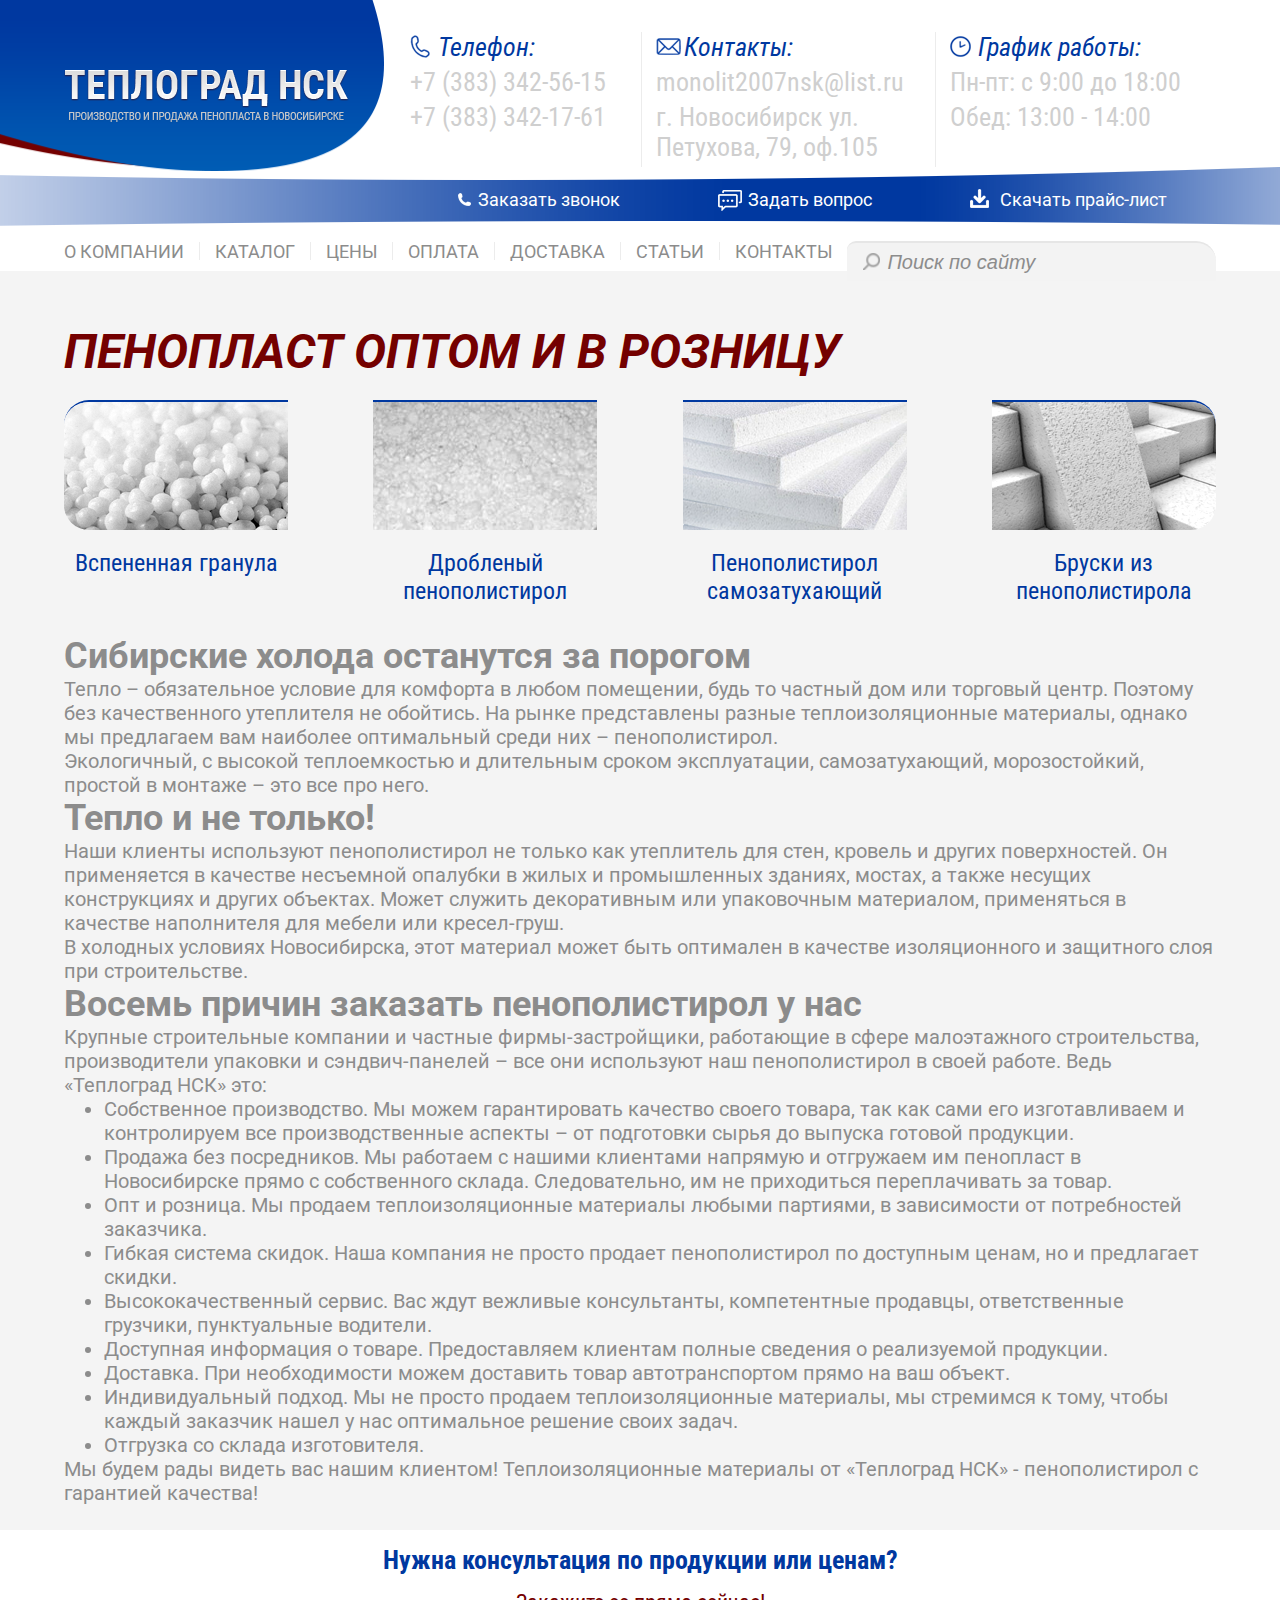
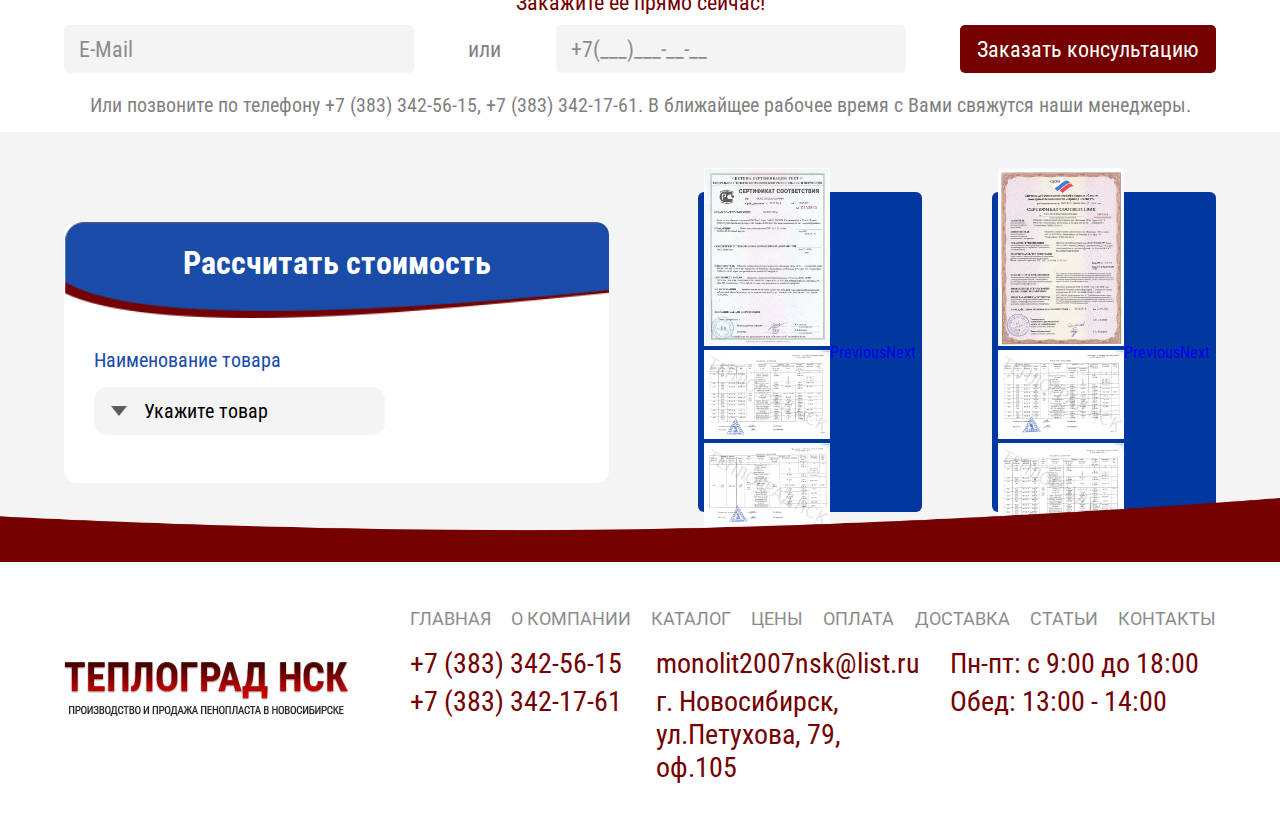
==== commit 698e077f: "ready item" ====
--- a/index.html
+++ b/index.html
@@ -241,7 +241,7 @@
 								</option>
 							</select>
 						</div>	
-						<div class="calk__calc calk__calc--one calk__calc--active">	
+						<div class="calk__calc calk__calc--one">	
 							<div class="calc__main">
 								<div class="calc__data">
 									<p>Длинна (м)</p>
@@ -413,9 +413,7 @@
 			<p class="feedback__text">
 				Мы расчитаем для вас 
 				<span class="select__value-popap"></span>
-				объемом
-				<span class="volume__value"></span> 
-				м<sup>3</sup>					
+				<span class="volume__value"></span>
 			</p>
 			<input type="name" class="feedback__name" placeholder="Имя">
 			<input type="tel" class="feedback__name" placeholder="+7(___)___-__-__">
--- a/css/style.css
+++ b/css/style.css
@@ -390,11 +390,6 @@
   align-items: center;
   font-size: 2.2rem;
   margin-bottom: 2rem;
-  flex-wrap: wrap;
-}
-span.error_email.error {
-  width: 100%;
-  margin-top: 20px;
 }
 .form--input {
   width: 35rem;
@@ -405,6 +400,18 @@
   padding-left: 1.5rem;
   font-size: 2.2rem;
   font-family: 'Roboto Condensed', sans-serif;
+}
+.form--input::-webkit-input-placeholder {
+  color: #8C8C8C;
+}
+.form--input:-ms-input-placeholder {
+  color: #8C8C8C;
+}
+.form--input::-ms-input-placeholder {
+  color: #8C8C8C;
+}
+.form--input::placeholder {
+  color: #8C8C8C;
 }
 .form--input::-webkit-input-placeholder {
   color: #8C8C8C;
@@ -897,6 +904,50 @@
 .product__prev:hover,
 .product__next:hover {
   background-color: rgba(0, 0, 0, 0.3);
+  background-color: #0038A0;
+  width: 4rem;
+  height: 4rem;
+  position: absolute;
+  right: 1rem;
+  top: 1rem;
+  border-radius: 50%;
+  display: -webkit-box;
+  display: -ms-flexbox;
+  display: flex;
+  -webkit-box-pack: center;
+  -ms-flex-pack: center;
+  justify-content: center;
+  -webkit-box-align: center;
+  -ms-flex-align: center;
+  align-items: center;
+  cursor: pointer;
+}
+.product__prev::after,
+.product__next::after {
+  content: '';
+  width: 3rem;
+  height: 2px;
+  background-color: #ffffff;
+  position: absolute;
+  -webkit-transform: rotate(-45deg);
+  -ms-transform: rotate(-45deg);
+  transform: rotate(-45deg);
+}
+.product__prev::before,
+.product__next::before {
+  content: '';
+  width: 3rem;
+  height: 2px;
+  background-color: #ffffff;
+  position: absolute;
+  -webkit-transform: rotate(45deg);
+  -ms-transform: rotate(45deg);
+  transform: rotate(45deg);
+}
+.product__prev:hover,
+.product__next:hover {
+  -webkit-filter: drop-shadow(0px 0px 6px #0038a0);
+  filter: drop-shadow(0px 0px 6px #0038a0);
 }
 .product__prev {
   left: 0;
@@ -906,6 +957,9 @@
 }
 .product__next:hover .arrow-bottom {
   border-left: 20px solid #fff;
+}
+.select__value-popap {
+  text-transform: lowercase;
 }
 .product__prev:hover .arrow-top {
   border-right: 20px solid #fff;
@@ -980,6 +1034,106 @@
 }
 .toolbar__header h3 {
   font-size: 16px;
+  color: #fff;
+  margin: 0;
+}
+.toolbar__header .content__list:first-child img,
+.toolbar__header .content__list:last-child img {
+  border-top-left-radius: 0;
+  border-bottom-left-radius: 0;
+}
+.toolbar__header .content__list img {
+  border-top: none;
+}
+.toolbar__header .content__item {
+  -ms-flex-wrap: wrap;
+  flex-wrap: wrap;
+  -webkit-box-pack: justify;
+  -ms-flex-pack: justify;
+  justify-content: space-between;
+  -webkit-box-orient: vertical;
+  -webkit-box-direction: normal;
+  -ms-flex-direction: column;
+  flex-direction: column;
+  -webkit-box-align: center;
+  -ms-flex-align: center;
+  align-items: center;
+}
+.toolbar__header .content__list {
+  width: 80%;
+}
+.toolbar__header .form__data {
+  -webkit-box-orient: vertical;
+  -webkit-box-direction: normal;
+  -ms-flex-direction: column;
+  flex-direction: column;
+}
+.toolbar__header .form--input {
+  margin-bottom: 2rem;
+  width: 65%;
+  height: 48px;
+  font-size: 16px;
+}
+.toolbar__header .form__сonnection {
+  display: none;
+}
+.toolbar__header .form__submit {
+  width: 65%;
+  height: 48px;
+  font-size: 16px;
+}
+.toolbar__header .calc .container {
+  -webkit-box-orient: vertical;
+  -webkit-box-direction: normal;
+  -ms-flex-direction: column;
+  flex-direction: column;
+}
+.toolbar__header .calc__left {
+  margin-bottom: 4rem;
+  width: 90%;
+}
+.toolbar__header .calc__select {
+  height: 48px;
+}
+.toolbar__header .heaeder__top {
+  -webkit-box-orient: vertical;
+  -webkit-box-direction: normal;
+  -ms-flex-direction: column;
+  flex-direction: column;
+  font-size: 4rem;
+}
+.toolbar__header .header__logo::after {
+  content: '';
+  width: 100vw;
+  height: 14.5rem;
+  background-size: cover;
+  position: absolute;
+  background-color: #0038a0;
+  top: -3.2rem;
+  left: -2rem;
+  z-index: -1;
+  background-image: none;
+}
+.toolbar__header .header__logo {
+  width: auto;
+  margin-bottom: 2rem;
+}
+.toolbar__header .header__logo img {
+  width: 50rem;
+}
+.toolbar__header .header__user-link {
+  background-position: center 100%;
+  background-repeat: no-repeat;
+  height: 6.4rem;
+  display: -webkit-box;
+  display: -ms-flexbox;
+  display: flex;
+  -ms-flex-item-align: center;
+  align-self: center;
+  background-color: #740000;
+}
+.toolbar__header .header__user-link .header__link {
+  margin-left: 0;
   width: 100%;
   color: #fff;
   margin: 0;
@@ -989,6 +1143,198 @@
 .toolbar__header .toolbar__bottom-line {
   background-color: #fff;
   height: 2px;
+}
+.toolbar__header .header__nav {
+  -webkit-box-orient: vertical;
+  -webkit-box-direction: normal;
+  -ms-flex-direction: column;
+  flex-direction: column;
+  height: auto;
+  font-size: 12px;
+  display: none;
+}
+.toolbar__header .header__item--search input {
+  text-align: center;
+}
+.toolbar__header .header__item--line {
+  width: 100vw;
+  min-height: 1px;
+}
+.toolbar__header .header__item .header__link {
+  line-height: 32px;
+}
+.toolbar__header .header__item--search input {
+  height: 32px;
+  font-size: 12px;
+}
+.toolbar__header .header__item--search::after {
+  top: 8px;
+  left: 12px;
+  width: 12px;
+  height: 12px;
+}
+.toolbar__header .header__burger {
+  display: -webkit-box;
+  display: -ms-flexbox;
+  display: flex;
+  height: 40px;
+  -webkit-box-orient: vertical;
+  -webkit-box-direction: normal;
+  -ms-flex-direction: column;
+  flex-direction: column;
+  -webkit-box-align: center;
+  -ms-flex-align: center;
+  align-items: center;
+  -webkit-box-pack: center;
+  -ms-flex-pack: center;
+  justify-content: center;
+  width: 40px;
+}
+.toolbar__header .header__top-line,
+.toolbar__header .header__center-line,
+.toolbar__header .header__bottom-line {
+  width: 20px;
+  height: 1px;
+  background-color: #0038a0;
+  -webkit-transition: 1s;
+  -o-transition: 1s;
+  transition: 1s;
+}
+.toolbar__header .header__top-line {
+  -webkit-transform: translateY(-5px);
+  -ms-transform: translateY(-5px);
+  transform: translateY(-5px);
+}
+.toolbar__header .header__bottom-line {
+  -webkit-transform: translateY(5px);
+  -ms-transform: translateY(5px);
+  transform: translateY(5px);
+}
+.toolbar__header .header__burger--active .header__center-line {
+  display: none;
+}
+.toolbar__header .header__burger--active .header__top-line {
+  -webkit-transform: rotate(-45deg);
+  -ms-transform: rotate(-45deg);
+  transform: rotate(-45deg);
+}
+.toolbar__header .header__burger--active .header__bottom-line {
+  -webkit-transform: rotate(45deg);
+  -ms-transform: rotate(45deg);
+  transform: rotate(45deg);
+}
+.toolbar__header .header__burger--active ~ .header__nav {
+  display: -webkit-box;
+  display: -ms-flexbox;
+  display: flex;
+}
+.toolbar__header .footer .container {
+  -webkit-box-orient: vertical;
+  -webkit-box-direction: reverse;
+  -ms-flex-direction: column-reverse;
+  flex-direction: column-reverse;
+}
+.toolbar__header .footer__logo {
+  width: auto;
+}
+.toolbar__header .footer__logo img {
+  width: 50rem;
+}
+.toolbar__header .footer__right {
+  width: 100%;
+  margin-bottom: 2rem;
+}
+.toolbar__header .calc__image {
+  width: 47%;
+}
+.toolbar__header .form__header {
+  font-size: 16px;
+}
+.toolbar__header .form__sub-heder {
+  font-size: 14px;
+}
+.toolbar__header .content__list img {
+  width: auto;
+}
+.toolbar__header .content__list p {
+  font-size: 16px;
+}
+.toolbar__header .calc__right {
+  width: 90%;
+}
+.toolbar__header .calc__image {
+  height: auto;
+}
+.toolbar__header .header__info {
+  width: 100%;
+}
+.toolbar__header .header__contacts .header__blue::after {
+  top: 1.1rem;
+}
+.toolbar__header .header__phone .header__blue::after {
+  top: 0.9rem;
+}
+.toolbar__header .header__work .header__blue::after {
+  top: 1rem;
+}
+.toolbar__header .header__user-link .header__link {
+  font-size: 3.4rem;
+}
+.toolbar__header .header__call {
+  padding-left: 3rem;
+}
+.toolbar__header .header__question {
+  padding-left: 4rem;
+}
+.toolbar__header .header__price-list {
+  padding-left: 4rem;
+}
+.toolbar__header .header__call::after {
+  width: 2.3rem;
+  height: 2.3rem;
+}
+.toolbar__header .header__question::after {
+  width: 3.4rem;
+  height: 3.1rem;
+}
+.toolbar__header .header__price-list::after {
+  width: 2.9rem;
+  height: 2.9rem;
+}
+.toolbar__header .calc__header {
+  font-size: 16px;
+  background-position: bottom;
+}
+.toolbar__header .calc__name-option,
+.toolbar__header .calc__select,
+.toolbar__header .form__bottom,
+.toolbar__header .content__text {
+  font-size: 14px;
+}
+.toolbar__header .footer__nav {
+  font-size: 2.8rem;
+}
+.toolbar__header .footer__text {
+  font-size: 3.8rem;
+}
+.toolbar__header .calc__data p,
+.toolbar__header .calc__result p {
+  font-size: 14px;
+}
+.toolbar__header .calc__data input,
+.toolbar__header .calc__result input {
+  font-size: 14px;
+  height: 48px;
+}
+.toolbar__header .calc__btn-call {
+  height: 48px;
+  font-size: 14px;
+}
+.toolbar__header .feedback__header {
+  font-size: 18px;
+}
+.toolbar__header .feedback__text {
+  font-size: 14px;
 }
 .toolbar__collapse {
   display: flex;
